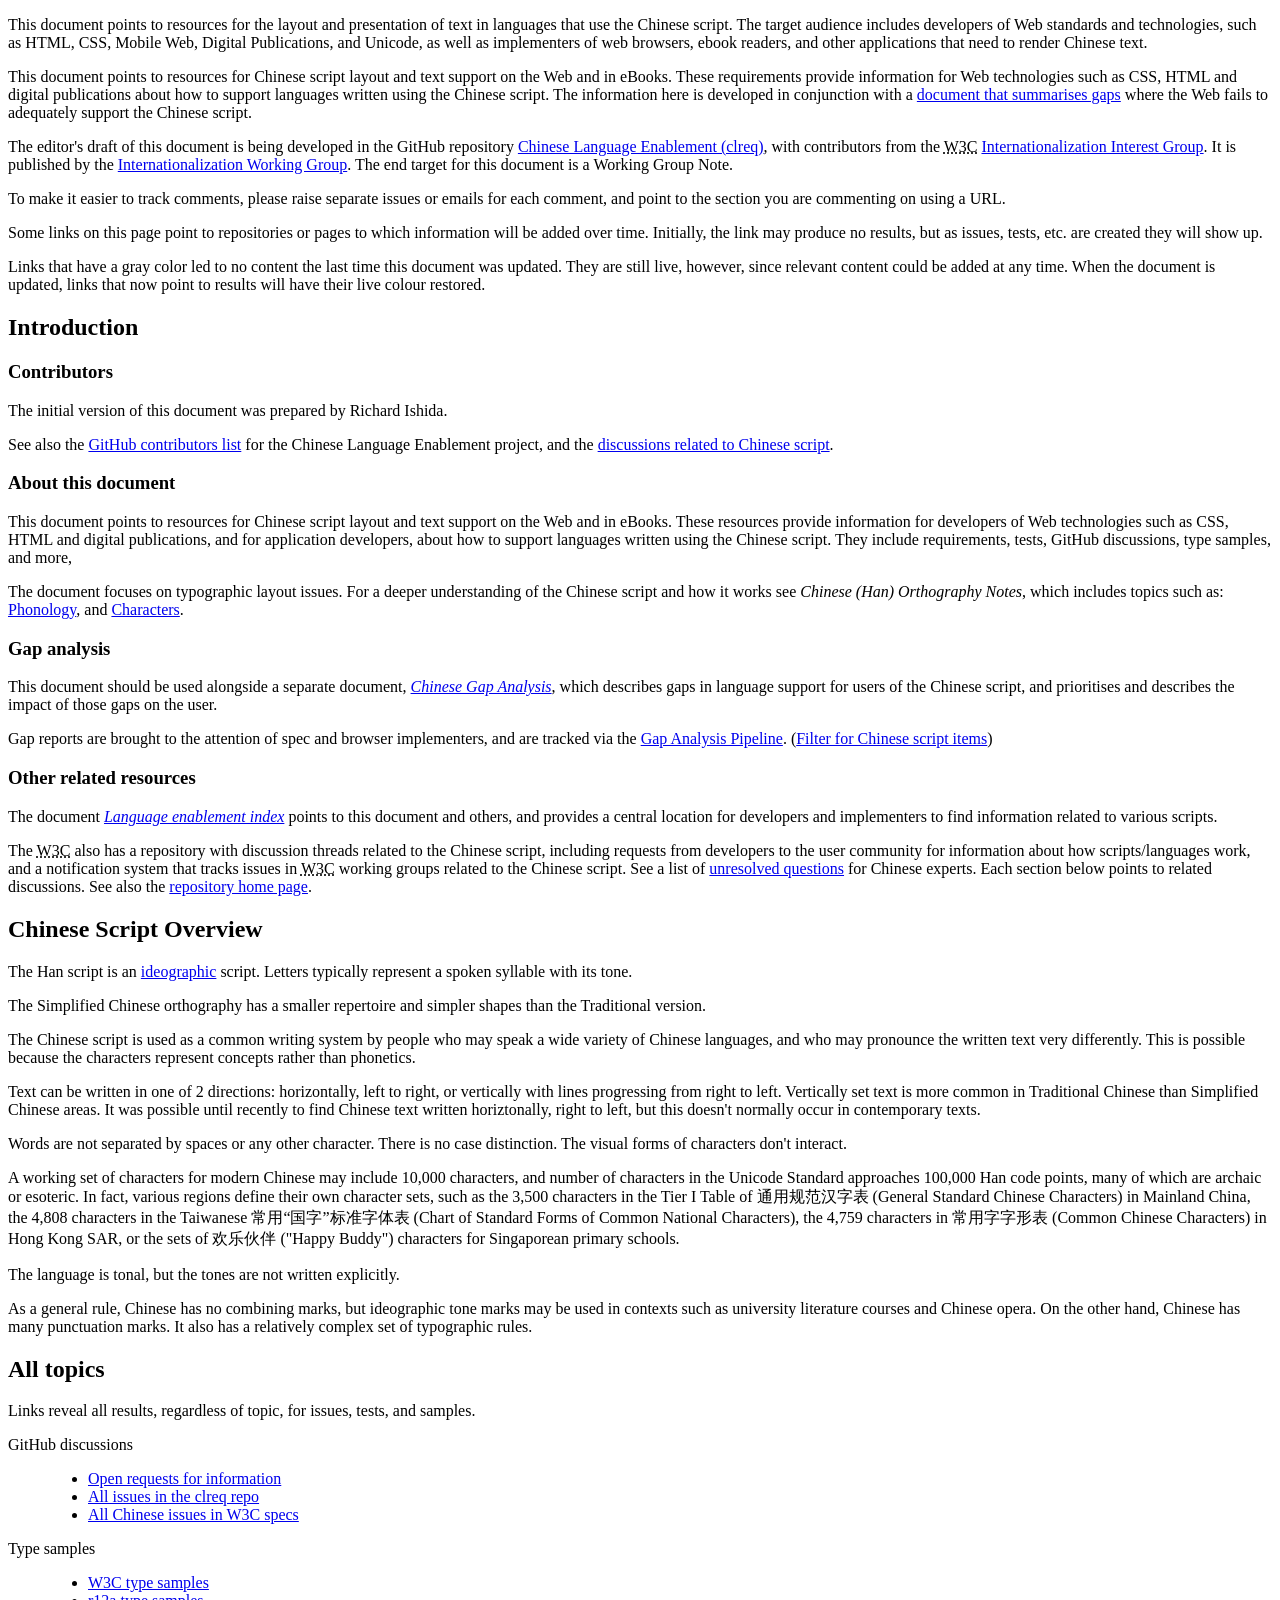
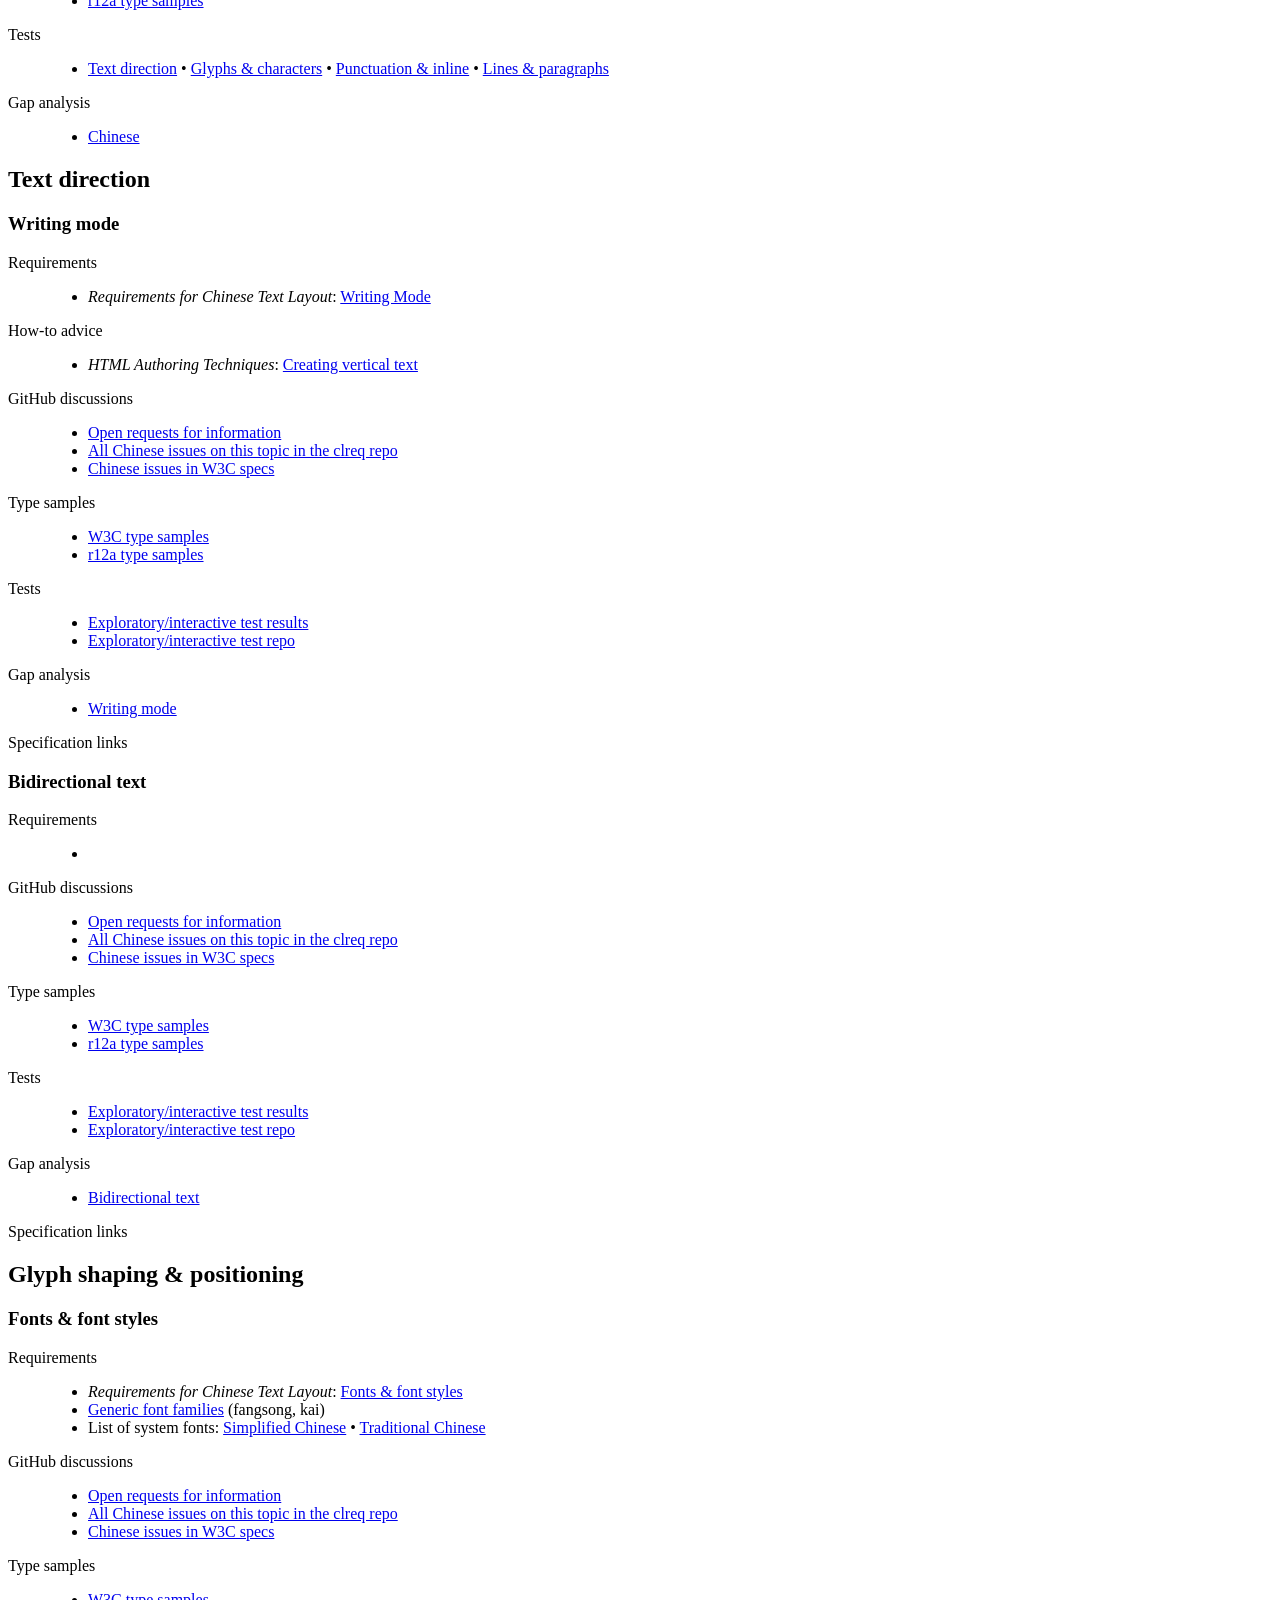
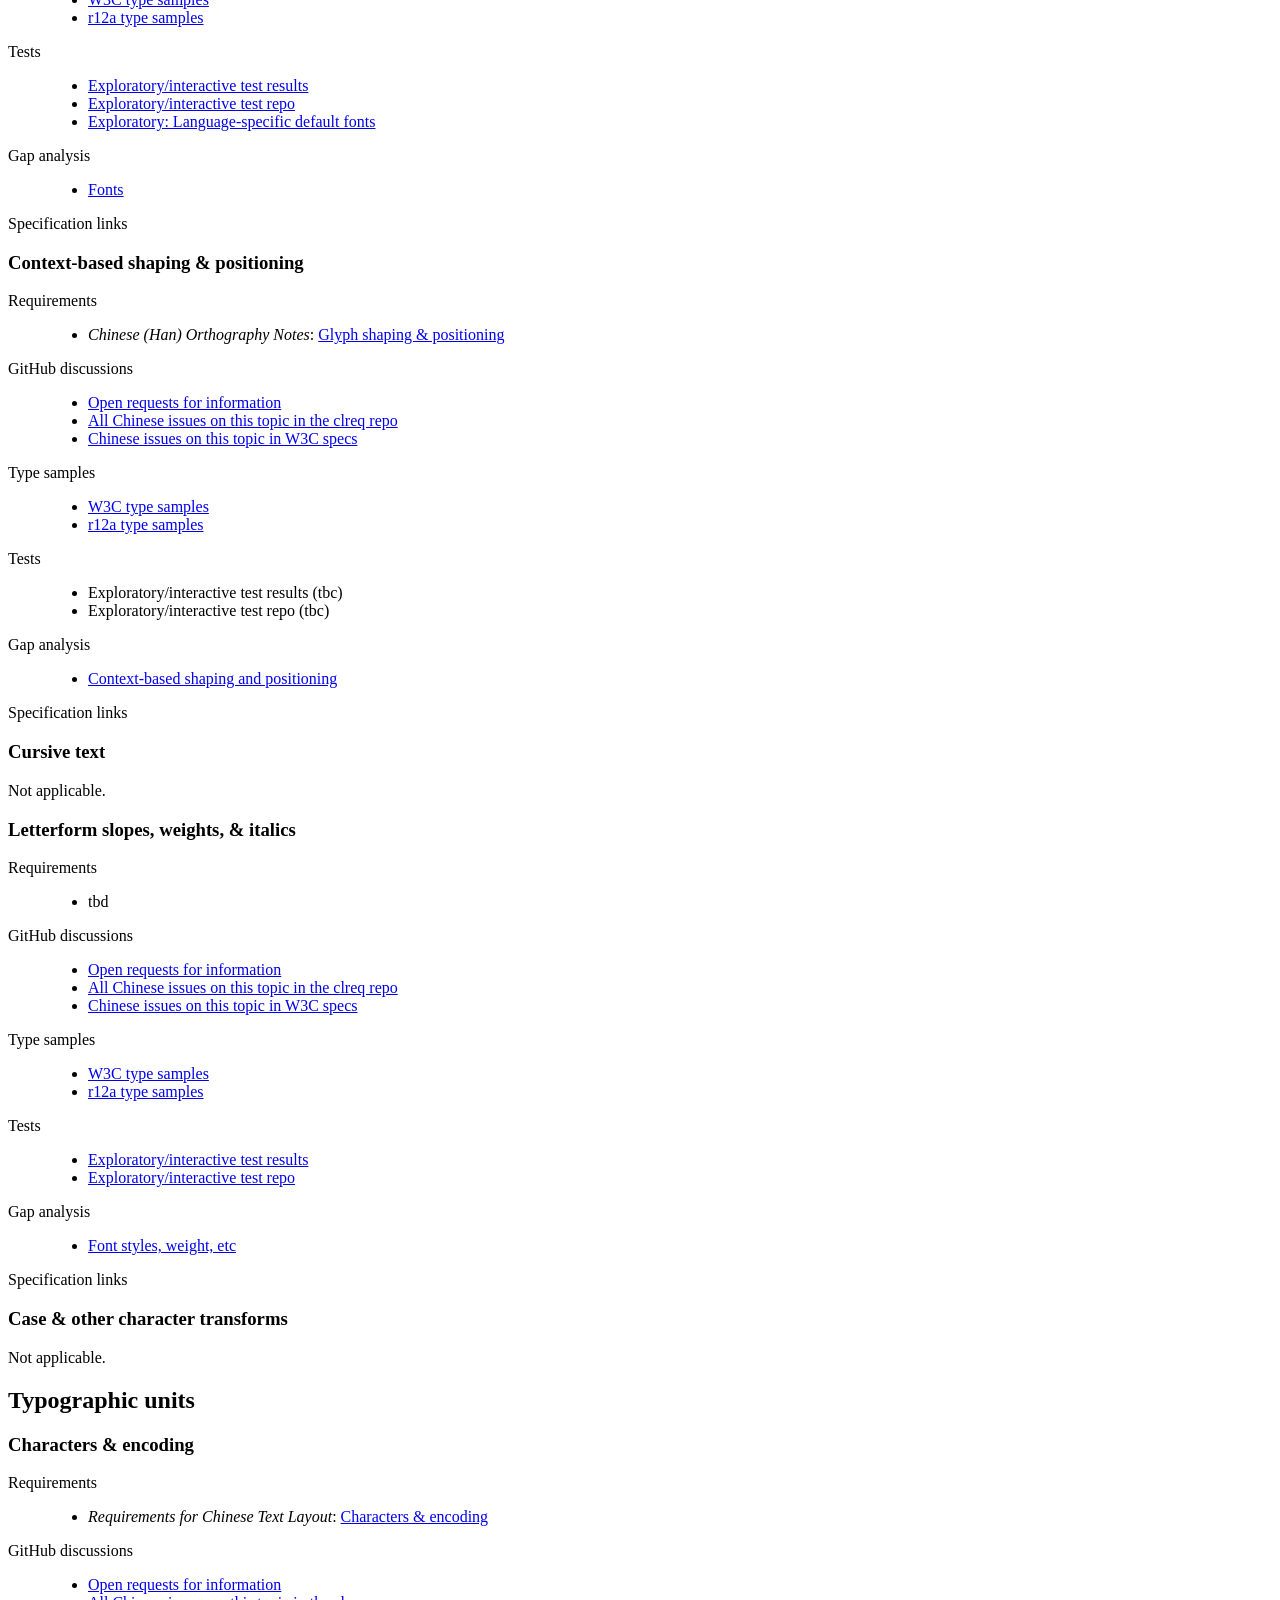
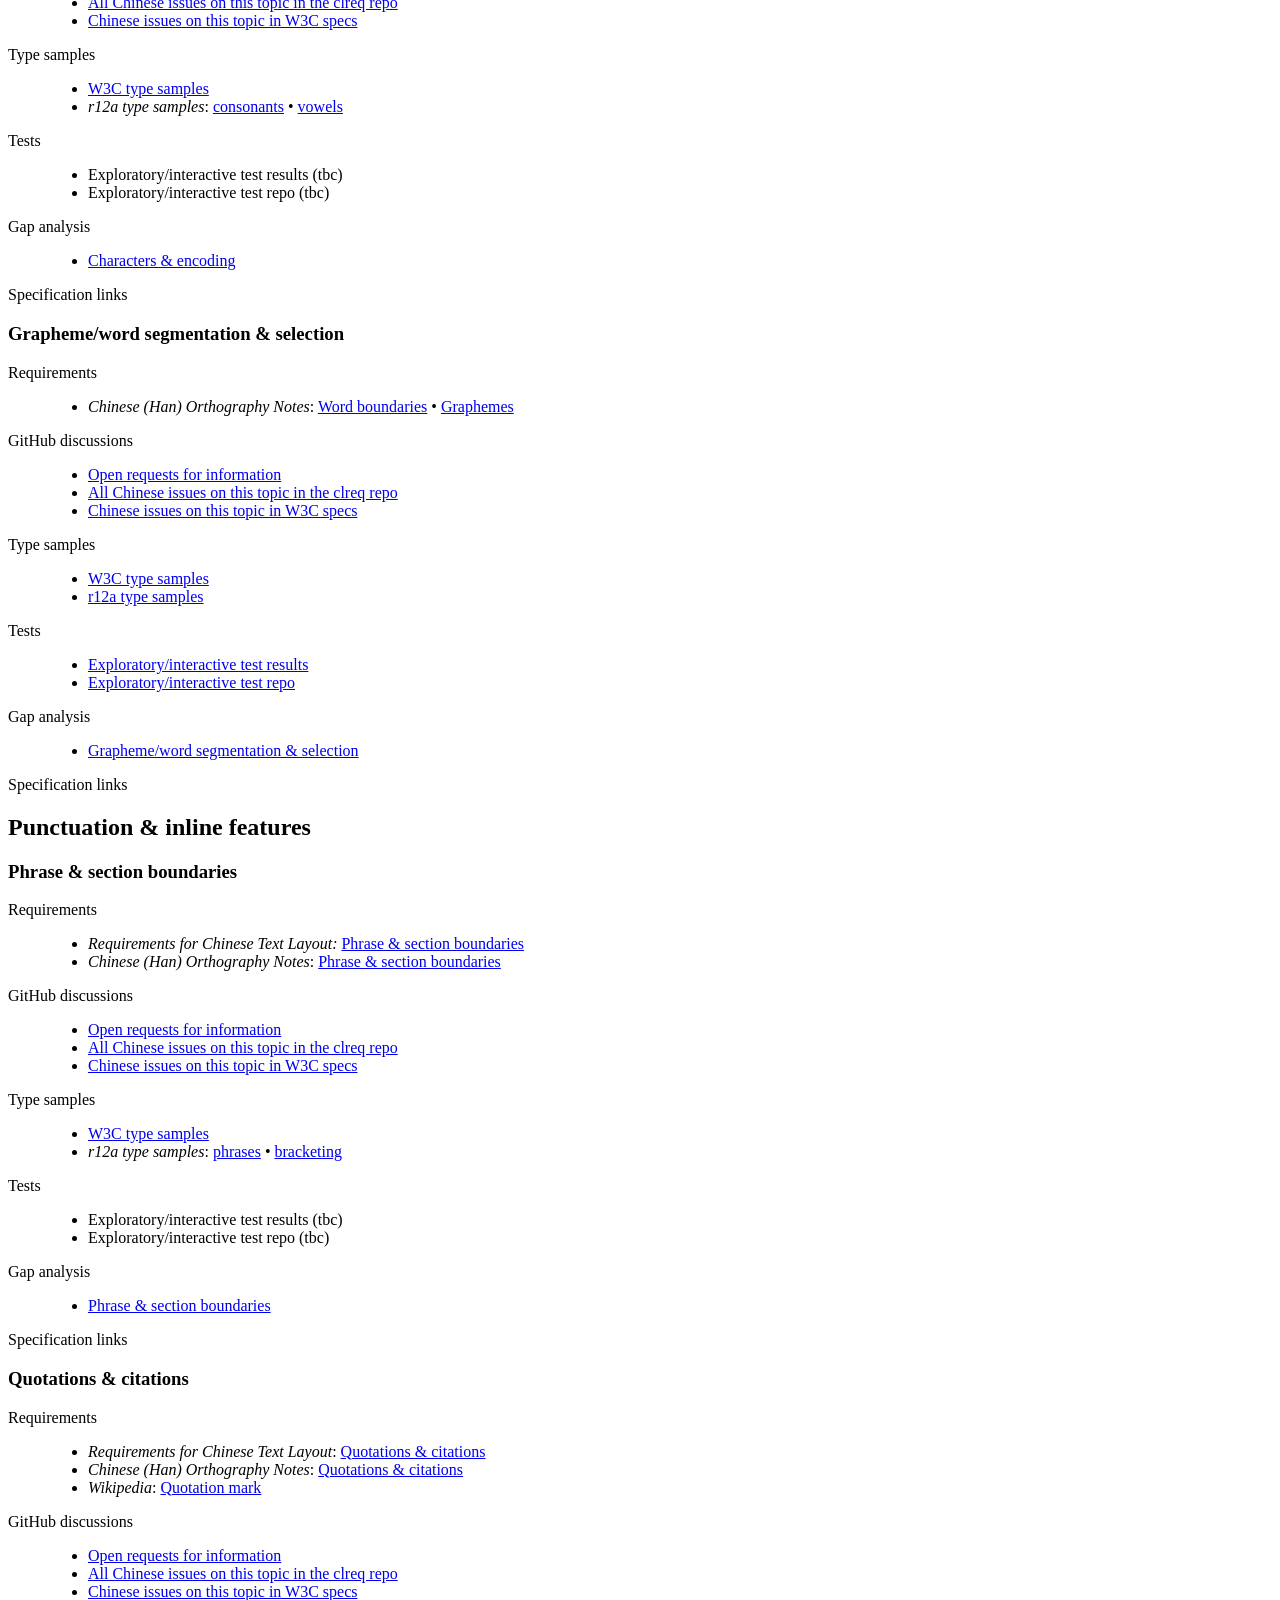
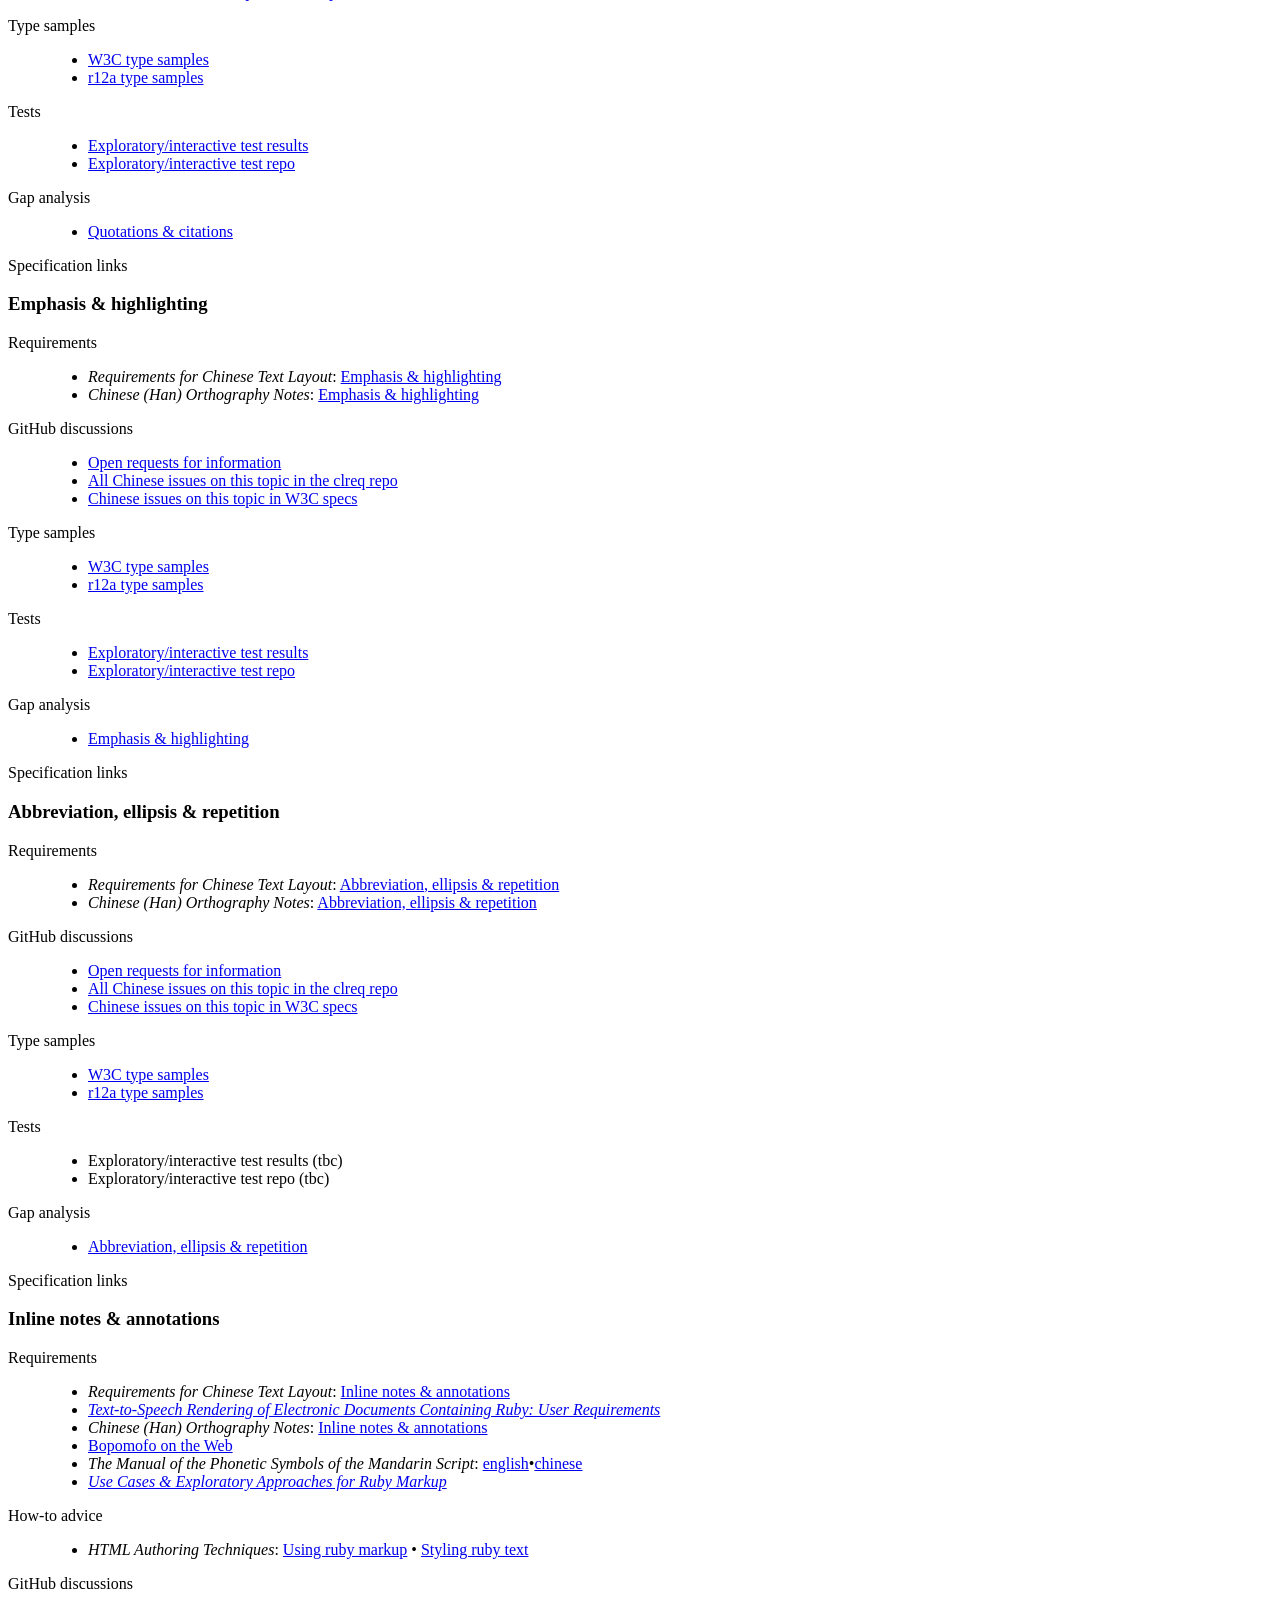
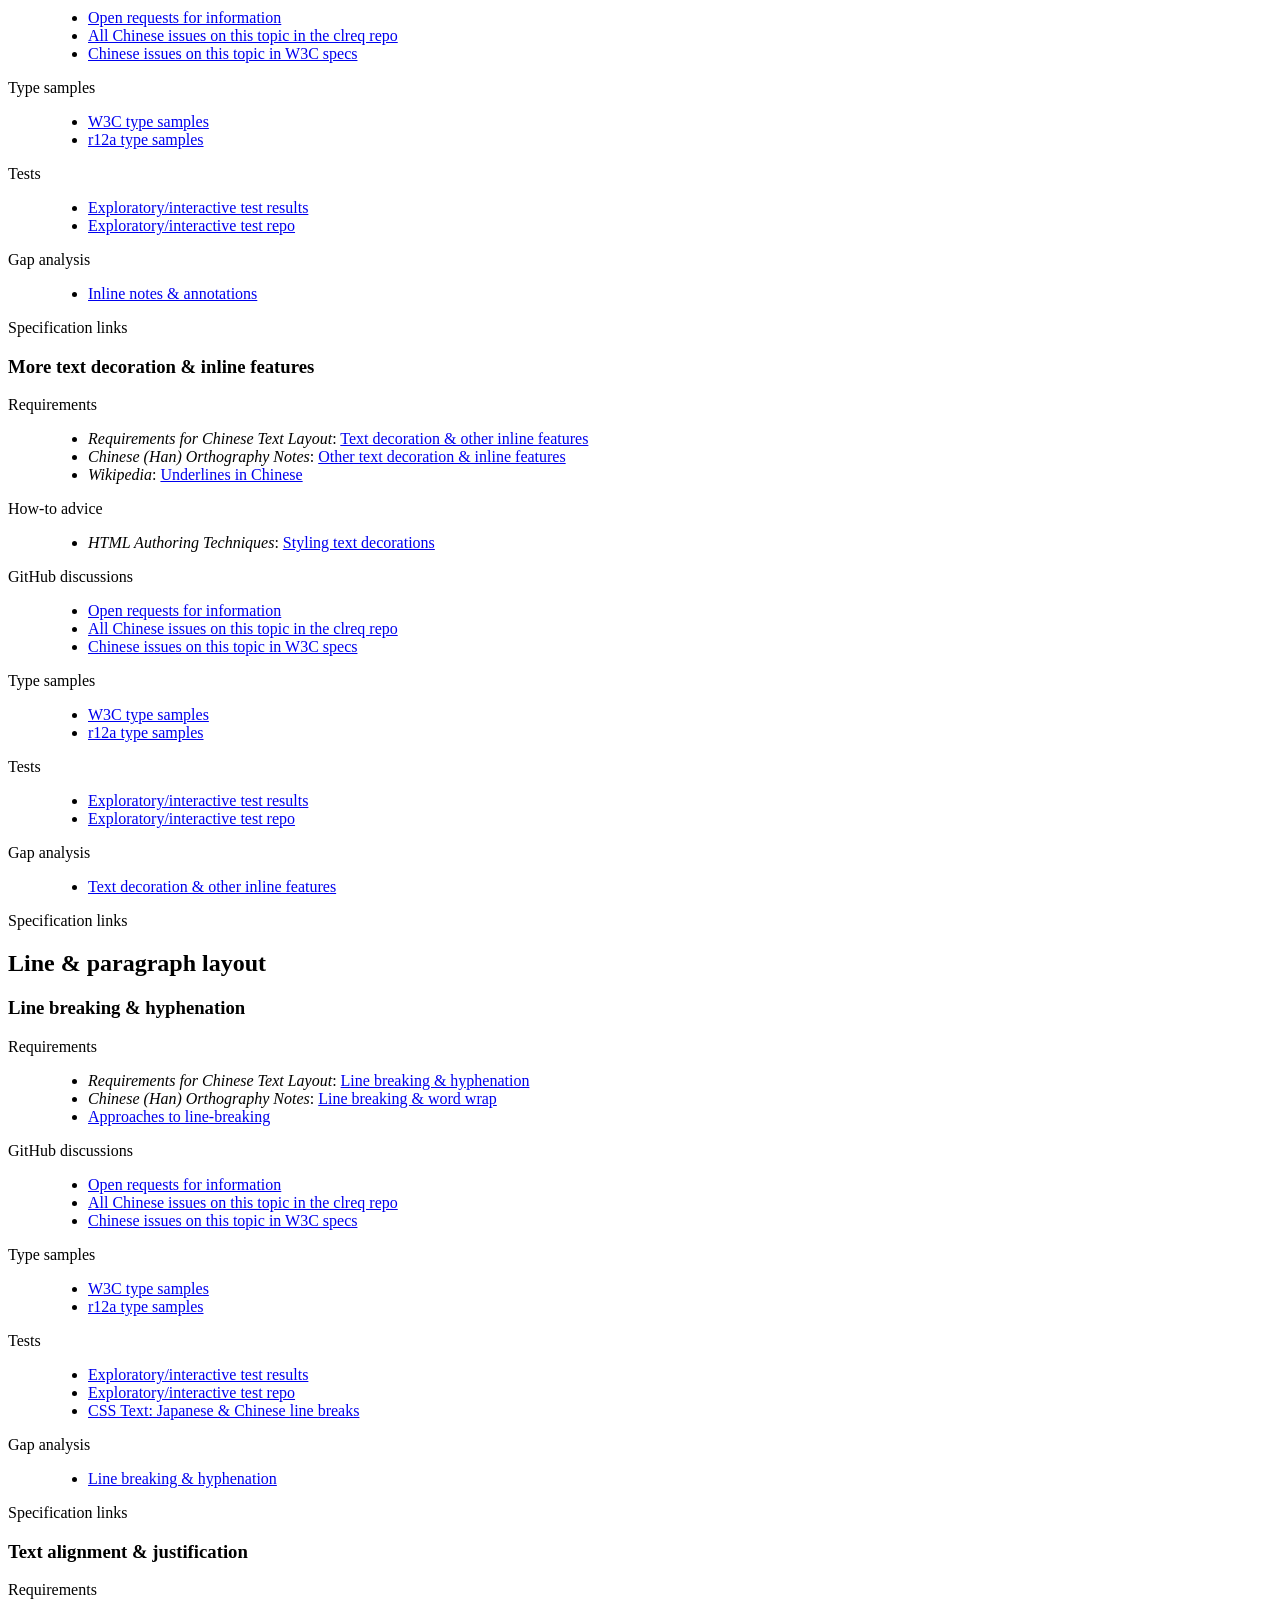
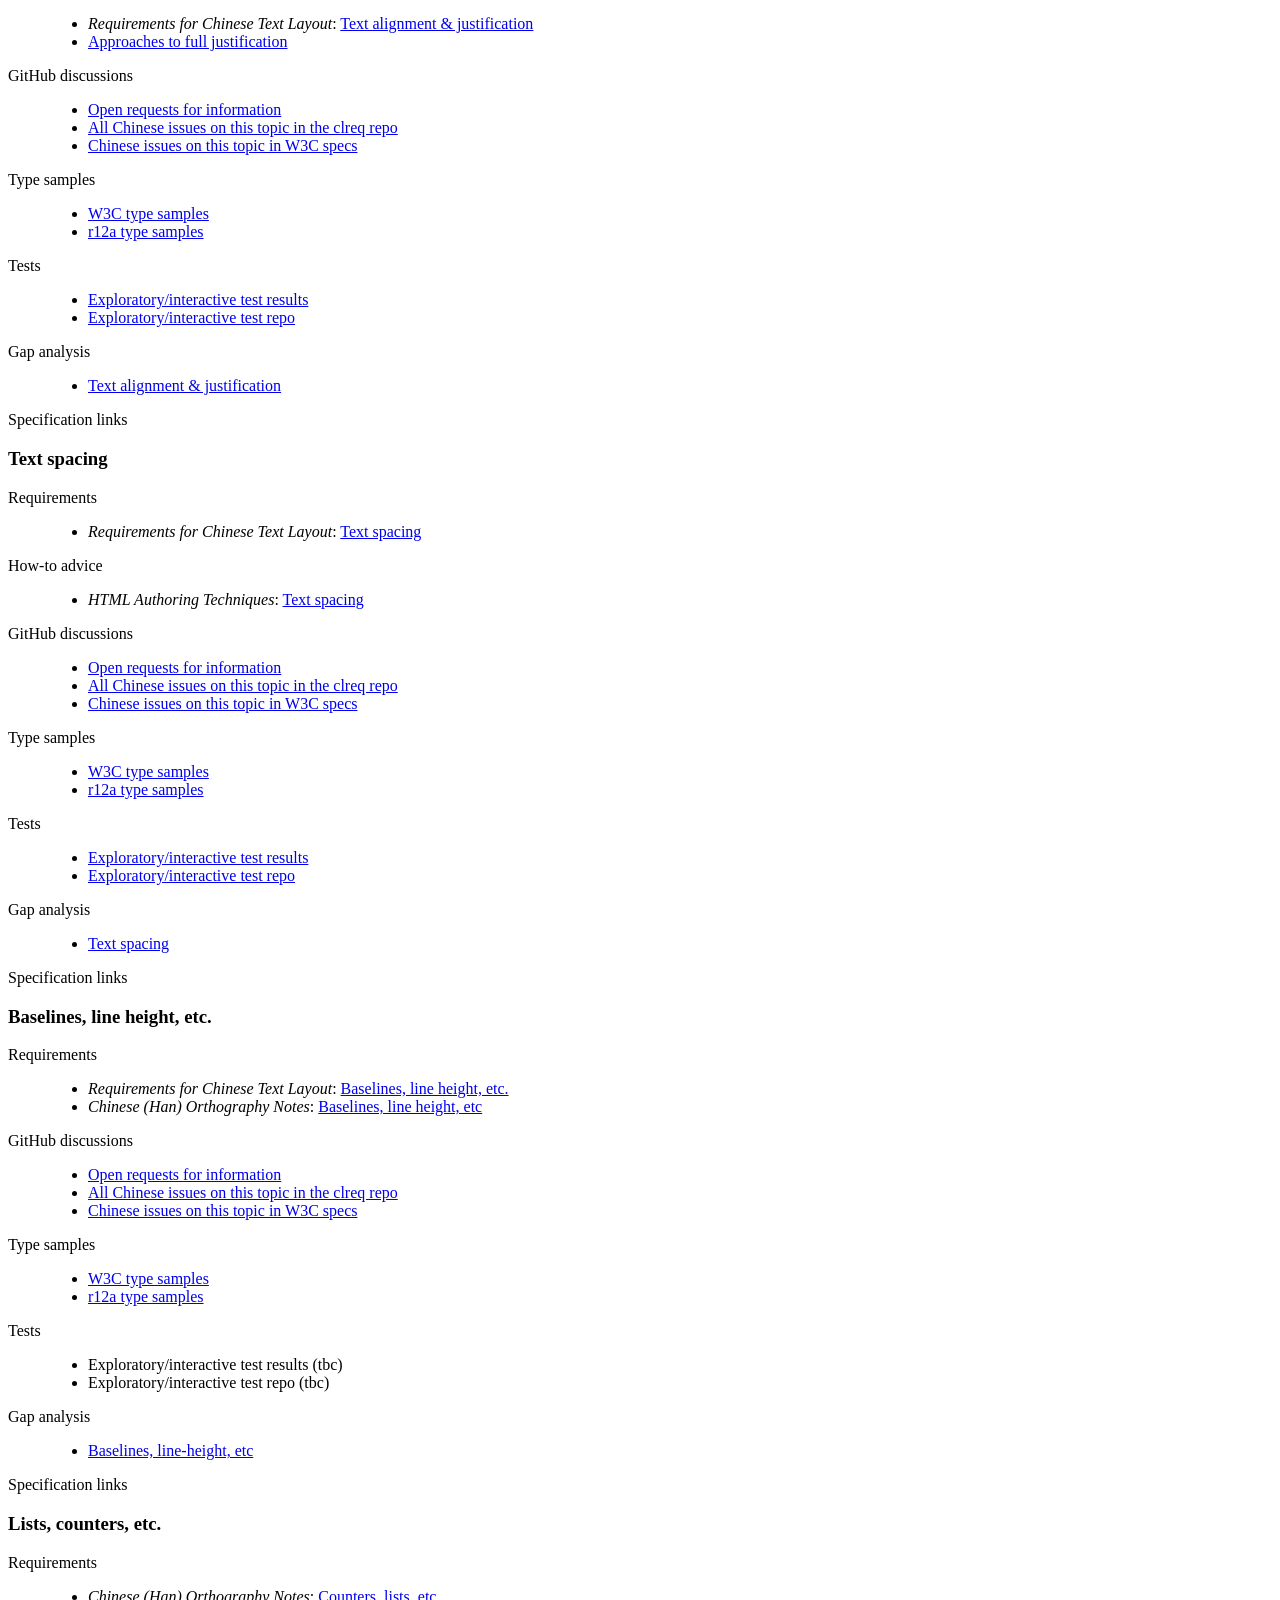
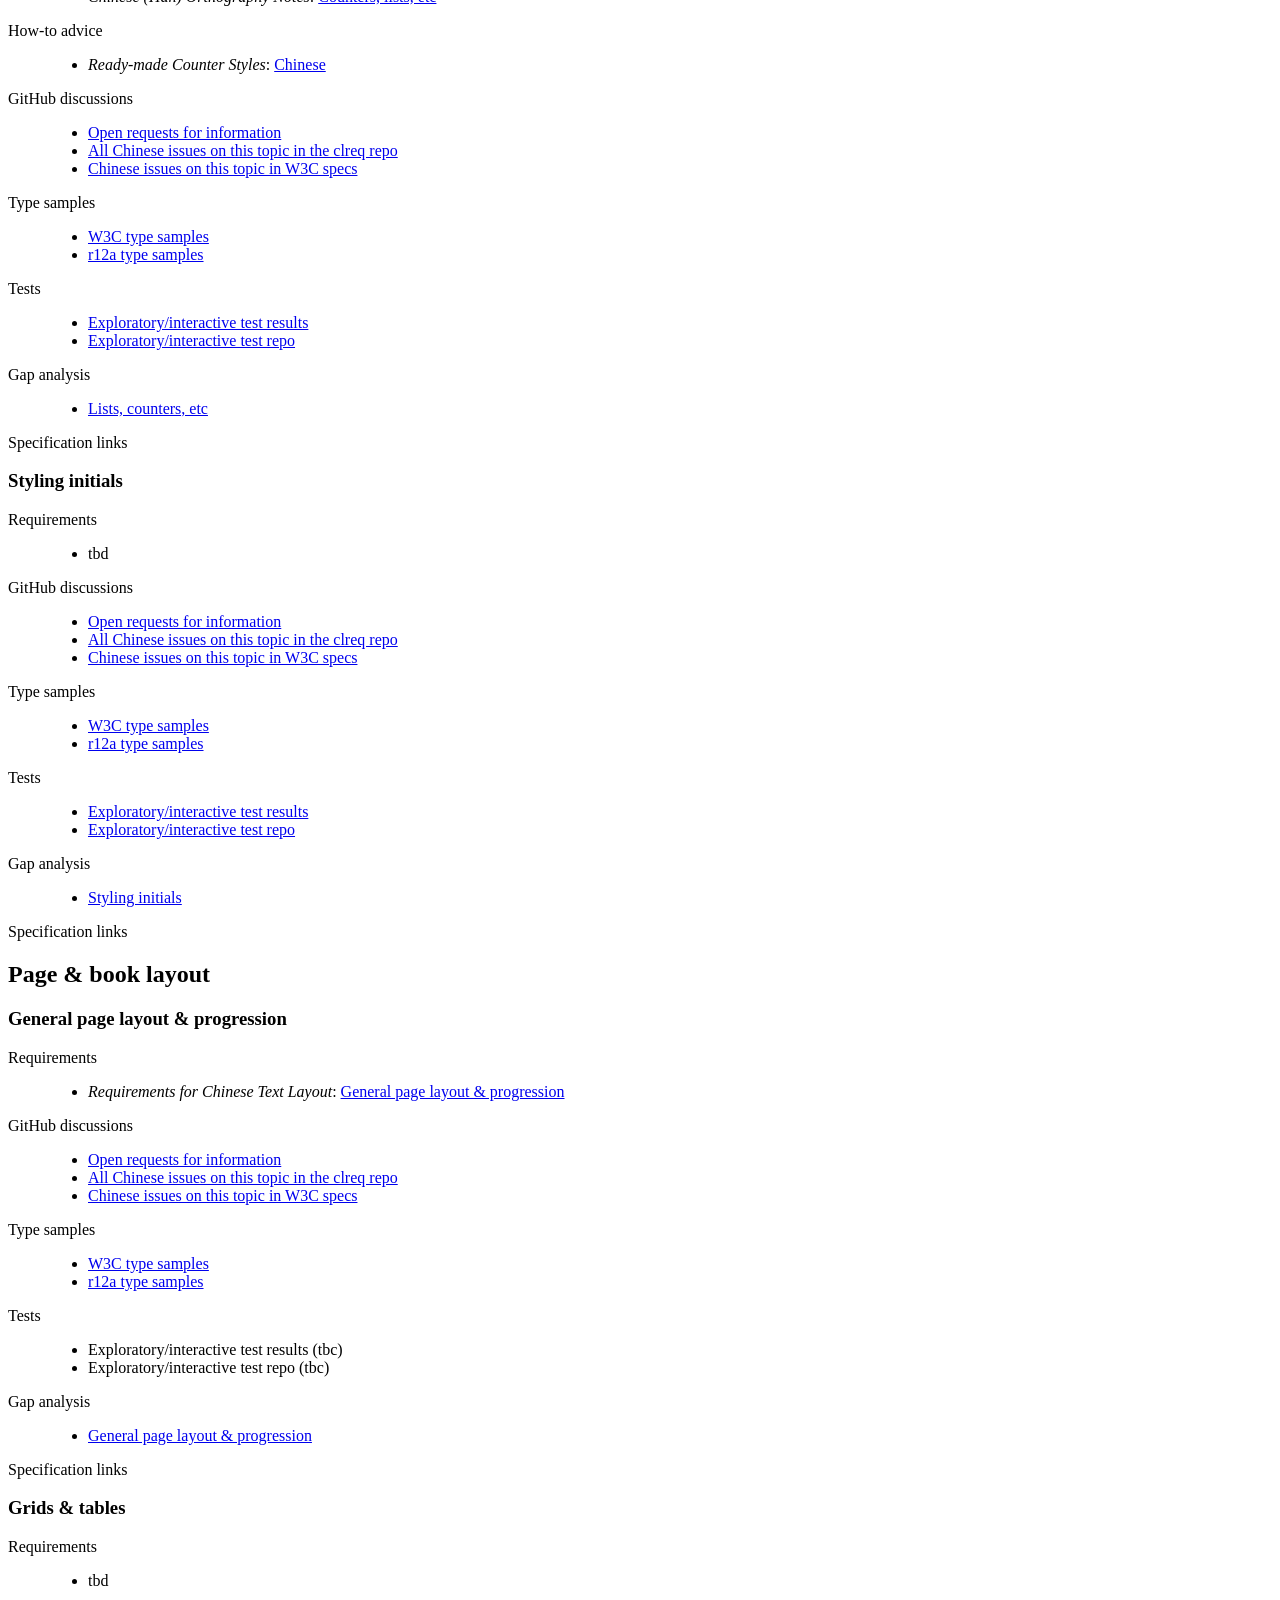
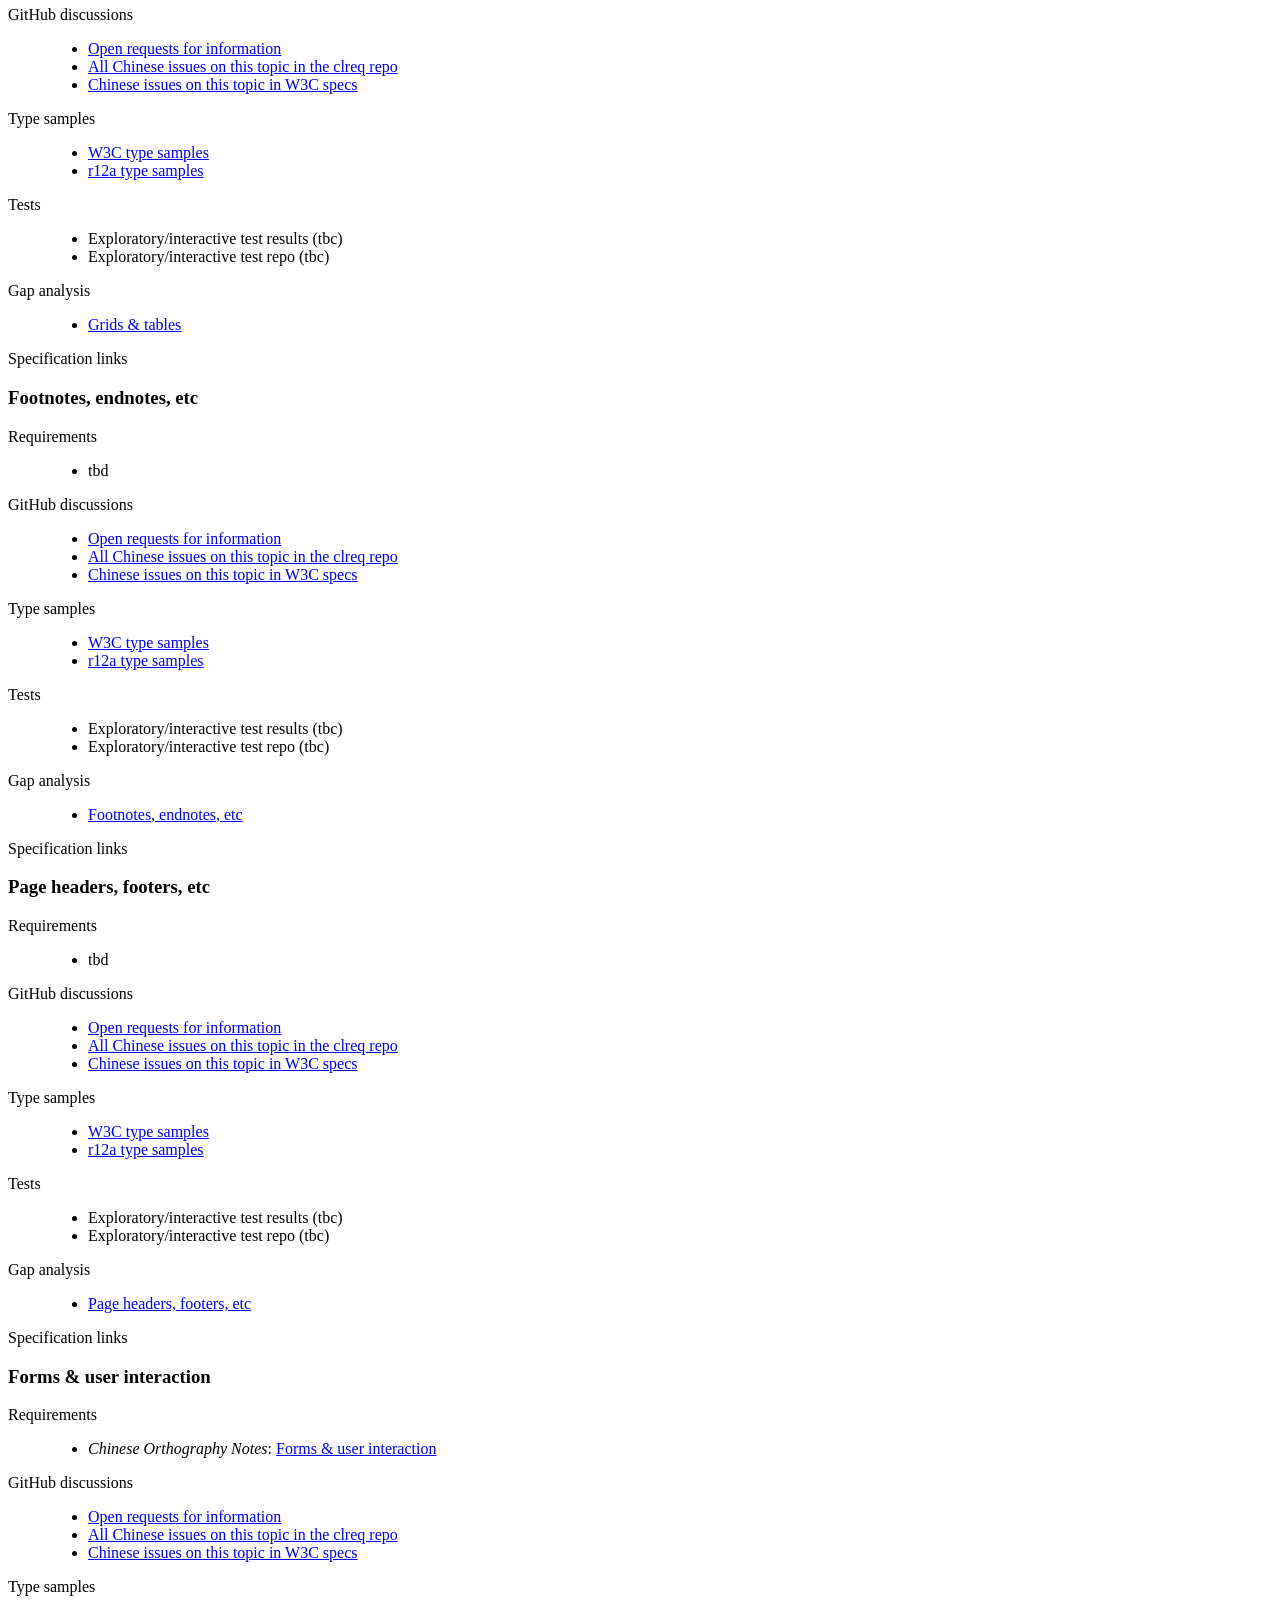
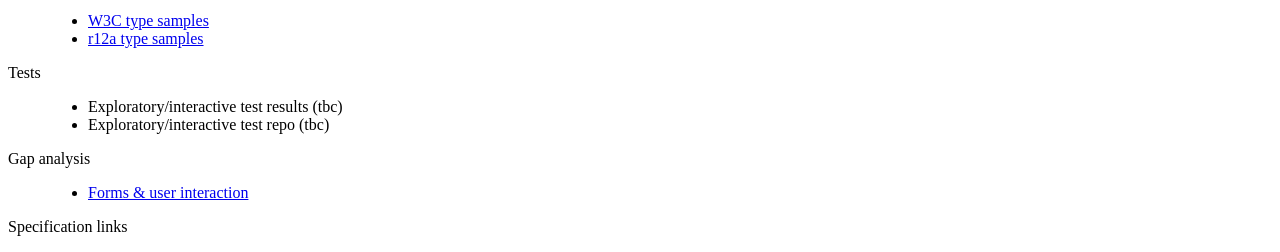
==== resources/index.html @ 0d043f2d "Add link to ruby-tts-req (#775)" ====
<!DOCTYPE html>

<html lang="en">
<head>
  <meta charset="utf-8">

  <title>Chinese Script Resources</title>

  <script class="remove" src="https://w3c.github.io/i18n-activity/templates/gap-analysis/prompts.js"></script>
  <script class="remove" src="https://w3c.github.io/typography/index-data/shared_data.js"></script>
  <script src="https://www.w3.org/Tools/respec/respec-w3c" class="remove" defer>
</script>
  <script class="remove">
  var respecConfig = {
      // specification status (e.g. WD, LCWD, WG-NOTE, etc.). If in doubt use ED.
      specStatus:           "ED",
      //publishDate:  		"2024-07-16",

      noRecTrack:           true,
      shortName:            "hani-lreq",
      copyrightStart:       "2024",
      edDraftURI:           "https://www.w3.org/International/clreq/resources/",

      editors:  [
        { name: "Richard Ishida", company: "W3C", w3cid: 3439 }
      ],

      group:    "i18n",
 	  github:	"w3c/clreq",


	preProcess: [
		() => { addPrompts() },
		() => { addSharedData() },
		],


    postProcess: [
            async function importStyleSheet() {
                const elems = document.querySelectorAll(`link[rel='stylesheet'][data-import]`)
                await Promise.all(
                    [...elems].map(async link => {
                        const text = await fetch(link.href).then(r => r.text())
                        const style = document.createElement("style")
                        style.textContent = text
                        link.replaceWith(style)
                        })
                    )
                }
            ],
        };
  </script>

<link rel="stylesheet" data-import href="https://w3c.github.io/i18n-drafts/style/respec_2022.css">
<!--<link rel="stylesheet" href="local.css">-->
</head>

<body>
<div id="abstract">
<p>This document  points to resources for the layout and presentation of text in languages that use the Chinese script. The target audience includes developers of Web standards and technologies, such as HTML, CSS, Mobile Web, Digital Publications, and Unicode, as well as implementers of web browsers, ebook readers, and other applications that need to render Chinese text.</p>
</div>

<div id="sotd">
<p>This document  points to resources for Chinese script layout and text support on the Web and in eBooks. These requirements provide information for Web technologies such as CSS, HTML and digital publications about how to support languages written using the Chinese script. The information here is developed in conjunction with a <a href="https://www.w3.org/TR/clreq-gap/">document that summarises gaps</a> where the Web fails to adequately support the Chinese script.</p>

<p>The editor's draft of this document is being developed in the GitHub repository <a href="https://w3c.github.io/clreq/">Chinese Language Enablement (clreq)</a>, with contributors from the <abbr title="World Wide Web Consortium">W3C</abbr> <a href="https://www.w3.org/International/i18n-activity/i18n-ig/">Internationalization Interest Group</a>. It is published by the <a href="https://www.w3.org/International/i18n-activity/i18n-wg/">Internationalization Working Group</a>. The end target for this document is a Working Group Note.</p>

<p>To make it easier to track comments, please raise separate issues or emails for each comment, and point to the section you are commenting on using a URL.</p>
</div>


<div id="linkWarning">
<p>Some links on this page point to repositories or pages to which information will be added over time. Initially, the link may produce no results, but as issues, tests, etc. are created they will show up.</p>

<p>Links that have a gray color led to no content the last time this document was updated.  They are still live, however, since relevant content could be added at any time. When the document is updated, links that now point to results will have their live colour restored.</p>
</div>











<section id="h_introduction">
<h2>Introduction</h2>



<section id="h_acknowledgements">
<h3>Contributors</h3>

<p>The initial version of this document was prepared by  Richard Ishida.</p>

<!--<p>Thanks to the following people who contributed information that is used in this document (contributors' names listed in in alphabetic order): XXXX.</p>
-->
<p data-lang="en">See also the <a href="https://github.com/w3c/clreq/graphs/contributors">GitHub contributors list</a> for the Chinese Language Enablement project, and the <a href="https://github.com/w3c/clreq/issues?q=is%3Aopen+is%3Aissue">discussions related to Chinese script</a>.</p>
</section>






<section id="h_about_this_document">
<h3>About this document</h3>

<p>This document points to resources for Chinese script layout and text support on the Web and in eBooks. These resources provide information for developers of Web technologies such as CSS, HTML and digital publications, and for application developers, about how to support languages written using the Chinese script. They include requirements, tests, GitHub discussions, type samples, and more,</p>

<p>The document focuses on typographic layout issues.  For a deeper understanding of the Chinese script and how it works see <cite>Chinese (Han) Orthography Notes</cite>, which includes topics such as:
<a href="https://r12a.github.io/scripts/hani/zh.html#phonology">Phonology</a>, and
<a href="https://r12a.github.io/scripts/hani/zh.html#characters">Characters</a>.
<!--<a href="https://r12a.github.io/scripts/hani/zh.html#consonants">Consonants</a>,
<a href="https://r12a.github.io/scripts/hani/zh.html#encoding">Encoding choices</a>,
and
<a href="https://r12a.github.io/scripts/hani/zh.html#numbers">Numbers</a>-->
</p>
</section>






<section id="h_gap_analysis">
<h3>Gap analysis</h3>

<p>This document should be used alongside a separate document, <a href="https://www.w3.org/TR/clreq-gap/"><cite>Chinese Gap Analysis</cite></a>, which describes gaps in language support for users of the Chinese script, and prioritises and describes the impact of those gaps on the user.</p>

<p>Gap reports are brought to the attention of spec and browser implementers, and are tracked via the <a href="https://github.com/orgs/w3c/projects/95" target="_blank">Gap Analysis Pipeline</a>. (<a href="https://github.com/orgs/w3c/projects/95/views/1?filterQuery=label%3A%22s%3Ahani%22" target="_blank">Filter for Chinese script items</a>)</p>
</section>







<section id="h_info_requests">
<h3>Other related resources</h3>

<p>The document <a href="https://www.w3.org/TR/typography/"><cite>Language enablement index</cite></a> points to this document and others, and provides a central location for developers and implementers to find information related to various scripts.</p>

<p>The <abbr title="World Wide Web Consortium">W3C</abbr> also has a repository with discussion threads related to the Chinese script, including requests from developers to the user community for information about how scripts/languages work, and a notification system that tracks issues in <abbr title="World Wide Web Consortium">W3C</abbr> working groups related to the Chinese script. See a list of <a target="_blank" href="https://github.com/w3c/clreq/issues?q=is%3Aissue+is%3Aopen+label%3A問題/question">unresolved questions</a> for Chinese experts. Each section below points to related discussions. See also the <a href="https://w3c.github.io/clreq/home">repository home page</a>.</p>
</section>
</section>




















<section id="h_script_overview">
<h2>Chinese Script Overview</h2>


<p>The Han script is an <a class="termref" href="https://r12a.github.io/scripts/glossary/index.html#ideograph">ideographic</a> script. Letters typically represent a spoken syllable with its tone.</p>

<p>The Simplified Chinese orthography  has a smaller repertoire and simpler shapes than the Traditional version. </p>

<p>The Chinese script is used as a common writing system by people who may speak a wide variety of Chinese languages, and who may pronounce the written text very differently. This is possible because the characters represent concepts rather than phonetics.</p>

<p>Text can be written in one of 2 directions: horizontally, left to right, or vertically with lines progressing from right to left. Vertically set text is more common in Traditional Chinese than Simplified Chinese areas. It was possible until recently to find Chinese text written horiztonally, right to left, but this doesn't normally occur in contemporary texts.</p>

<p>Words are not separated by spaces or any other character. There is no case distinction. The visual forms of characters don't interact.</p>

<p><!--In its 'main' category, CLDR lists 2,210 characters for the Simplified Chinese orthography, and 2,180 for Traditional Chinese. Combined, this includes 3,026 unique characters, and an overlap of 1,064 characters.--> A working set of characters for modern Chinese may include 10,000 characters, and number of characters in the Unicode Standard approaches 100,000 Han code points, many of which are archaic or esoteric. In fact, various regions define their own character sets, such as the 3,500 characters in the Tier I Table of <span lang="zh">通用规范汉字表</span> (General Standard Chinese Characters) in Mainland China, the 4,808 characters in the Taiwanese <span lang="zh">常用“国字”标准字体表</span> (Chart of Standard Forms of Common National Characters), the 4,759 characters in <span lang="zh">常用字字形表</span> (Common Chinese Characters) in Hong Kong SAR, or the sets of <span lang="zh">欢乐伙伴</span> (&quot;Happy Buddy&quot;) characters for Singaporean primary schools.</p>

<p>The language is tonal, but the tones are not written explicitly.</p>

<p>As a general rule, Chinese has no combining marks, but ideographic tone marks may be used in contexts such as university literature courses and Chinese opera. On the other hand, Chinese has many punctuation marks. It also has a relatively complex set of typographic rules.</p>
</section>












<section>
<h2 id="h_all_topics">All topics</h2>


<aside class="status_prompt">Links reveal all results, regardless of topic, for issues, tests, and samples. </aside>




<dl class="reslinks">
<dt>GitHub discussions</dt>
<dd>
<ul>
<li><a target="_blank" href="https://github.com/w3c/clreq/issues?q=is%3Aissue+label%3A問題/question+is%3Aopen">Open requests for information</a></li>

<li><a target="_blank" href="https://github.com/w3c/clreq/issues?q=is%3Aissue">All issues in the clreq repo</a></li>

<li><a target="_blank" href="https://github.com/w3c/i18n-activity/issues?q=is%3Aissue+label%3Aclreq">All Chinese issues in W3C specs</a></li>
</ul>
</dd>


<dt>Type samples</dt>
<dd>
<ul>
<li><a target="_blank" href="https://github.com/w3c/type-samples/issues?q=is%3Aissue+is%3Aopen+label%3As%3Ahani">W3C type samples</a></li>

<li><a target="_blank" href="https://github.com/r12a/typesamples/issues?q=is%3Aopen+label%3As.hani">r12a type samples</a></li>
</ul>
</dd>


<dt>Tests</dt>
<dd>
<ul>
<li><a target="_blank" href="https://github.com/w3c/text_direction_tests/issues?q=is%3Aissue+label%3As%3Ahani">Text direction</a> • <a target="_blank" href="https://github.com/w3c/glyph_character_tests/issues?q=is%3Aissue+label%3As%3Ahani">Glyphs &amp; characters</a> • <a target="_blank" href="https://github.com/w3c/character_phrase_tests/issues?q=is%3Aissue+label%3As%3Ahani">Punctuation &amp; inline</a> • <a target="_blank" href="https://github.com/w3c/line_paragraph_tests/issues?q=is%3Aissue+label%3As%3Ahani">Lines &amp; paragraphs</a></li>
</ul>

</dd><dt>Gap analysis</dt>
<dd>
<ul class="linkList">
<li><a target="_blank" href="https://www.w3.org/TR/clreq-gap/">Chinese</a></li>
</ul>
</dd>
</dl>
</section>













<section id="h_direction">
<h2>Text direction</h2>


<section id="writing_mode">
<h3>Writing mode</h3>

<p id="prompt-writing_mode" class="status_prompt promptStub"></p>


<dl class="reslinks">
<dt>Requirements</dt>
<dd>
<ul>
<li><cite>Requirements for Chinese Text Layout</cite>: <a target="_blank" href="https://www.w3.org/TR/clreq/#h_writing_mode">Writing Mode</a></li>
</ul>
</dd>

<dt>How-to advice</dt>
<dd>
<ul>
<li><cite>HTML Authoring Techniques</cite>: <a target="_blank" href="https://www.w3.org/International/i18n-drafts/techniques/authoring-html.en#verticaltext">Creating vertical text</a></li>
</ul>
</dd>

<dt>GitHub discussions</dt>
<dd>
<ul>
<li><a class="variable" target="_blank" href="https://github.com/w3c/clreq/issues?q=is%3Aopen+is%3Aissue+label%3A問題/question+label%3Ai%3Awriting_mode">Open requests for information</a></li>

<li><a class="variable" target="_blank" href="https://github.com/w3c/clreq/issues?q=is%3Aissue+label%3Ai%3Awriting_mode">All Chinese issues on this topic in the clreq repo</a></li>

<li><a class="variable" target="_blank" href="https://github.com/w3c/i18n-activity/issues?q=+is%3Aissue+label%3Aclreq+label%3Ai%3Awriting_mode">Chinese issues in W3C specs</a></li>
</ul>
</dd>


<dt>Type samples</dt>
<dd>
<ul>
<li><a class="variable" target="_blank" href="https://github.com/w3c/type-samples/issues?q=is%3Aissue+is%3Aopen+label%3As%3Ahani+label%3Ai%3Awriting_mode">W3C type samples</a></li>

<li><a class="variable" target="_blank" href="https://github.com/r12a/typesamples/issues?q=is%3Aopen+label%3As.hani+label%3Ah.direction">r12a type samples</a></li>
</ul>
</dd>


<dt>Tests</dt>
<dd>
<ul id="tests-writing_mode">
<li><a class="variable" target="_blank" href="https://www.w3.org/International/i18n-tests/results/int-vertical-text.html#chinese">Exploratory/interactive test results</a></li>

<li><a class="variable" target="_blank" href="https://github.com/w3c/text_direction_tests/issues?q=is%3Aissue++label%3As%3Ahani+label%3Ai%3Awriting_mode">Exploratory/interactive test repo</a></li>
</ul>
</dd>


<dt>Gap analysis</dt>
<dd>
<ul class="linkList">
<li><a target="_blank" href="https://www.w3.org/TR/clreq-gap/#writing_mode">Writing mode</a></li>
</ul>
</dd>


<dt>Specification links</dt>
<dd class="le_index">
<ul class="linkList" id="specs-writing_mode">
</ul>
</dd>
</dl>
</section>






<section id="bidi_text">
<h3>Bidirectional text</h3>

<p id="prompt-bidi_text" class="status_prompt promptStub"></p>


<dl class="reslinks">
<dt>Requirements</dt>
<dd>
<ul>
<li><!--<cite>Orthography Notes</cite>: <a target="_blank" href="https://r12a.github.io/scripts/XX_ORTH_DIR/PATH#direction">XX_ORTHLANG</a>--></li>
</ul>
</dd>

<dt>GitHub discussions</dt>
<dd>
<ul>
<li><a class="variable empty" target="_blank" href="https://github.com/w3c/clreq/issues?q=is%3Aopen+is%3Aissue+label%3A問題/question+label%3Ai%3Abidi_text">Open requests for information</a></li>

<li><a class="variable empty" target="_blank" href="https://github.com/w3c/clreq/issues?q=is%3Aissue+label%3Ai%3Abidi_text">All Chinese issues on this topic in the clreq repo</a></li>

<li><a class="variable" target="_blank" href="https://github.com/w3c/i18n-activity/issues?q=+is%3Aissue+label%3Aclreq+label%3Ai%3Abidi_text">Chinese issues in W3C specs</a></li>
</ul>
</dd>


<dt>Type samples</dt>
<dd>
<ul>
<li><a class="variable empty" target="_blank" href="https://github.com/w3c/type-samples/issues?q=is%3Aissue+is%3Aopen+label%3As%3Ahani+label%3Ai%3Abidi_text">W3C type samples</a></li>

<li><a class="variable empty" target="_blank" href="https://github.com/r12a/typesamples/issues?q=is%3Aopen+label%3As.hani+label%3Ah.direction">r12a type samples</a></li>
</ul>
</dd>


<dt>Tests</dt>
<dd>
<ul id="tests-bidi_text">
<li><a class="variable empty" target="_blank" href="https://www.w3.org/International/i18n-tests/results/int-bidi-text.html#XX_TESTFRAGNAME">Exploratory/interactive test results</a></li>

<li><a class="variable empty" target="_blank" href="https://github.com/w3c/text_direction_tests/issues?q=is%3Aissue++label%3As%3Ahani+label%3Ai%3Abidirectional_text">Exploratory/interactive test repo</a></li>
</ul>
</dd>


<dt>Gap analysis</dt>
<dd>
<ul class="linkList">
<li><a target="_blank" href="https://www.w3.org/TR/clreq-gap/#bidi_text">Bidirectional text</a></li>
</ul>
</dd>


<dt>Specification links</dt>
<dd class="le_index">
<ul class="linkList" id="specs-bidi_text">
</ul>
</dd>
</dl>
</section>
</section>









<section id="h_shaping">
<h2>Glyph shaping &amp; positioning</h2>


<section id="fonts">
<h3>Fonts &amp; font styles</h3>

<p id="prompt-fonts" class="status_prompt promptStub"></p>


<dl class="reslinks">
<dt>Requirements</dt>
<dd>
<ul>
<li><cite>Requirements for Chinese Text Layout</cite>: <a target="_blank" href="https://www.w3.org/TR/clreq/#h_fonts">Fonts &amp; font styles</a></li>

<li><a target="_blank" href="https://github.com/w3c/i18n-discuss/wiki/Generic-font-families">Generic font families</a> (fangsong, kai)</li>

<li>List of system fonts: <a target="_blank" href="https://r12a.github.io/scripts/fontlist/index.html?script=hans">Simplified Chinese</a> • <a target="_blank" href="https://r12a.github.io/scripts/fontlist/index.html?script=hant">Traditional Chinese</a></li>
</ul>
</dd>

<dt>GitHub discussions</dt>
<dd>
<ul>
<li><a class="variable" target="_blank" href="https://github.com/w3c/clreq/issues?q=is%3Aissue+is%3Aopen+label%3Ai%3Afonts+label%3A問題/question+">Open requests for information</a></li>

<li><a class="variable" target="_blank" href="https://github.com/w3c/clreq/issues?q=is%3Aissue+label%3Ai%3Afonts">All Chinese issues on this topic in the clreq repo</a></li>

<li><a class="variable" target="_blank" href="https://github.com/w3c/i18n-activity/issues?q=+label%3Aclreq+label%3Ai%3Afonts">Chinese issues in W3C specs</a></li>
</ul>
</dd>

<dt>Type samples</dt>
<dd>
<ul>
<li><a class="variable empty" target="_blank" href="https://github.com/w3c/type-samples/issues?q=is%3Aissue+is%3Aopen+label%3As%3Ahani+label%3Ai%3Afonts">W3C type samples</a></li>

<li><a class="variable empty" target="_blank" href="https://github.com/r12a/typesamples/issues?q=is%3Aopen+label%3As.hani+label%3Ah.writingstyles">r12a type samples</a></li>
</ul>
</dd>

<dt>Tests</dt>
<dd>
<ul id="tests-fonts">
<li><a class="variable" target="_blank" href="https://www.w3.org/International/i18n-tests/results/int-fonts.html#chinese">Exploratory/interactive test results</a></li>

<li><a class="variable" target="_blank" href="https://github.com/w3c/glyph_character_tests/issues?q=is%3Aissue+label%3As%3Ahani+label%3Ai%3AFonts">Exploratory/interactive test repo</a></li>

<li><a class="variable" target="_blank" href="https://w3c.github.io/i18n-tests/results/default-font">Exploratory: Language-specific default fonts</a></li>
</ul>

</dd><dt>Gap analysis</dt>
<dd>
<ul class="linkList">
<li><a target="_blank" href="https://www.w3.org/TR/clreq-gap/#fonts">Fonts</a></li>
</ul>
</dd>

<dt>Specification links</dt>
<dd class="le_index">
<ul class="linkList" id="specs-fonts">
</ul>
</dd>
</dl>
</section>








<section id="glyphs">
<h3>Context-based shaping &amp; positioning</h3>

<p id="prompt-glyphs" class="status_prompt promptStub"></p>



<dl class="reslinks">
<dt>Requirements</dt>
<dd>
<ul>
<li><cite>Chinese (Han) Orthography Notes</cite>: <a target="_blank" href="https://r12a.github.io/scripts/hani/zh.html#shaping">Glyph shaping &amp; positioning</a></li>
</ul>
</dd>

<dt>GitHub discussions</dt>
<dd>
<ul>
<li><a class="variable empty" target="_blank" href="https://github.com/w3c/clreq/issues?q=is%3Aissue+is%3Aopen+label%3Ai%3Aglyphs+label%3A問題/question+">Open requests for information</a></li>

<li><a class="variable empty" target="_blank" href="https://github.com/w3c/clreq/issues?q=is%3Aissue+label%3Ai%3Aglyphs">All Chinese issues on this topic in the clreq repo</a></li>

<li><a class="variable empty" target="_blank" href="https://github.com/w3c/i18n-activity/issues?q=+label%3Aclreq+label%3Ai%3Aglyphs">Chinese issues on this topic in W3C specs</a></li>
</ul>
</dd>

<dt>Type samples</dt>
<dd>
<ul>
<li><a class="variable empty" target="_blank" href="https://github.com/w3c/type-samples/issues?q=is%3Aissue+is%3Aopen+label%3As%3Ahani+label%3Ai%3Aglyphs">W3C type samples</a></li>

<li><a class="variable empty" target="_blank" href="https://github.com/r12a/typesamples/issues?q=is%3Aopen+label%3As.hani+label%3Ah.context">r12a type samples</a></li>
</ul>
</dd>

<dt>Tests</dt>
<dd>
<ul id="tests-glyphs">
<li>Exploratory/interactive test results (tbc)</li>

<li>Exploratory/interactive test repo (tbc)</li>
</ul>
</dd>


<dt>Gap analysis</dt>
<dd>
<ul class="linkList">
<li><a target="_blank" href="https://www.w3.org/TR/clreq-gap/#glyphs">Context-based shaping and positioning</a></li>
</ul>
</dd>

<dt>Specification links</dt>
<dd class="le_index">
<ul class="linkList" id="specs-glyphs">
</ul>
</dd>
</dl>
</section>











<section id="cursive">
<h3>Cursive text</h3>

<p id="prompt-cursive" class="status_prompt promptStub"></p>

<p>Not applicable.</p>


<!--
<dl class="reslinks">
<dt>Requirements</dt>
<dd>
<ul>
<li><cite>N’Ko Orthography Notes</cite>: <a target="_blank" href="https://r12a.github.io/scripts/nkoo/nkoo#cursive">Cursive shaping</a></li>
</ul>
</dd>

<dt>GitHub discussions</dt>
<dd>
<ul>
<li><a class="variable" target="_blank" href="https://github.com/w3c/afrlreq/issues?q=is%3Aissue+label%3As%3Ankoo+label%3Aquestion+is%3Aopen+label%3Ai%3Acursive">Open requests for information</a></li>

<li><a class="variable" target="_blank" href="https://github.com/w3c/afrlreq/issues?q=is%3Aissue+label%3As%3Ankoo+label%3Ai%3Acursive">All N’Ko issues on this topic in the afrlreq repo</a></li>

<li><a class="variable" target="_blank" href="https://github.com/w3c/i18n-activity/issues?q=+label%3Aafrlreq+label%3Ai%3Acursive">African issues on this topic in W3C specs</a></li>
</ul>
</dd>


<dt>Type samples</dt>
<dd>
<ul>
<li><a class="variable empty" target="_blank" href="https://github.com/w3c/type-samples/issues?q=is%3Aissue+is%3Aopen+label%3As%3Ankoo+label%3Ai%3Acursive">W3C type samples</a></li>

<li><a class="variable empty" target="_blank" href="https://github.com/r12a/typesamples/issues?q=is%3Aopen+label%3As.nkoo+label%3Ah.cursive">r12a type samples</a></li>
</ul>
</dd>


<dt>Tests</dt>
<dd>
<ul id="tests-cursive">
<li><a class="variable empty" target="_blank" href="https://www.w3.org/International/i18n-tests/results/int-cursive.html#nko">Exploratory/interactive test results</a></li>

<li><a class="variable empty" target="_blank" href="https://github.com/w3c/glyph_character_tests/issues?q=is%3Aissue+label%3As%3Ankoo+label%3Adoc%3Acursive">Exploratory/interactive test repo</a></li>
</ul>

</dd><dt>Gap analysis</dt>
<dd>
<ul class="linkList">
<li><a target="_blank" href="https://www.w3.org/TR/nkoo-gap/#cursive">Cursive text</a></li>
</ul>
</dd>

<dt>Specification links</dt>
<dd class="le_index">
<ul class="linkList" id="specs-cursive">
</ul>
</dd>
</dl>
-->
</section>








<section id="letterforms">
<h3>Letterform slopes, weights, &amp; italics</h3>

<p id="prompt-letterforms" class="status_prompt promptStub"></p>

<dl class="reslinks">
<dt>Requirements</dt>
<dd>
<ul>
<li>tbd</li>
</ul>
</dd>

<dt>GitHub discussions</dt>
<dd>
<ul>
<li><a class="variable empty" target="_blank" href="https://github.com/w3c/clreq/issues?q=is%3Aissue+is%3Aopen+label%3Ai%3Aletterforms+label%3A問題/question">Open requests for information</a></li>

<li><a class="variable empty" target="_blank" href="https://github.com/w3c/clreq/issues?q=is%3Aissue+label%3Ai%3Aletterforms">All Chinese issues on this topic in the clreq repo</a></li>

<li><a class="variable empty" target="_blank" href="https://github.com/w3c/i18n-activity/issues?q=label%3Aclreq+label%3Ai%3Aletterforms">Chinese issues on this topic in W3C specs</a></li>
</ul>
</dd>


<dt>Type samples</dt>
<dd>
<ul>
<li><a class="variable empty" target="_blank" href="https://github.com/w3c/type-samples/issues?q=is%3Aissue+is%3Aopen+label%3As%3Ahani+label%3Ai%3Aletterforms">W3C type samples</a></li>

<li><a class="variable" target="_blank" href="https://github.com/r12a/typesamples/issues?q=is%3Aopen+label%3As.hani+label%3Ah.letterforms">r12a type samples</a></li>
</ul>
</dd>


<dt>Tests</dt>
<dd>
<ul id="tests-letterforms">
<li><a class="variable empty" target="_blank" href="https://www.w3.org/International/i18n-tests/results/int-letterforms.html#chinese">Exploratory/interactive test results</a></li>

<li><a class="variable empty" target="_blank" href="https://github.com/w3c/character_phrase_tests/issues?q=is%3Aissue+label%3As%3Ahani+label%3Ai%3Aletterforms">Exploratory/interactive test repo</a></li>
</ul>

</dd><dt>Gap analysis</dt>
<dd>
<ul class="linkList">
<li><a target="_blank" href="https://www.w3.org/TR/clreq-gap/#letterforms">Font styles, weight, etc</a></li>
</ul>
</dd>

<dt>Specification links</dt>
<dd class="le_index">
<ul class="linkList" id="specs-letterforms">
</ul>
</dd>
</dl>
</section>











<section id="transforms">
<h3>Case &amp; other character transforms</h3>

<p id="prompt-transforms" class="status_prompt promptStub"></p>

<p>Not applicable.</p>
<!--
<dl class="reslinks">
<dt>Requirements</dt>
<dd>
<ul>
<li><cite>N’Ko Orthography Notes</cite>: <a target="_blank" href="https://r12a.github.io/scripts/nkoo/nkoo#transforms">Case &amp; other character transforms</a></li>
</ul>
</dd>

<dt>GitHub discussions</dt>
<dd>
<ul>
<li><a class="variable empty" target="_blank" href="https://github.com/w3c/afrlreq/issues?q=is%3Aissue+label%3As%3Ankoo+label%3Aquestion+is%3Aopen+label%3Ai%3Atransforms">Open requests for information</a></li>

<li><a class="variable empty" target="_blank" href="https://github.com/w3c/afrlreq/issues?q=is%3Aissue+label%3As%3Ankoo+label%3Ai%3Atransforms">All N’Ko issues on this topic in the afrlreq repo</a></li>

<li><a class="variable empty" target="_blank" href="https://github.com/w3c/i18n-activity/issues?q=label%3Aafrlreq+label%3Ai%3Atransforms">African issues on this topic in W3C specs</a></li>
</ul>
</dd>

<dt>Tests</dt>
<dd>
<ul id="tests-transforms">
<li><a class="variable empty" target="_blank" href="https://www.w3.org/International/i18n-tests/results/int-transforms.html#nko">Exploratory/interactive test results</a></li>

<li><a class="variable empty" target="_blank" href="https://github.com/w3c/character_phrase_tests/issues?q=is%3Aissue+label%3As%3Ankoo+label%3Adoc%3ATransforms">Exploratory/interactive test repo</a></li>
</ul>

</dd><dt>Gap analysis</dt>
<dd>
<ul class="linkList">
<li><a target="_blank" href="https://www.w3.org/TR/nkoo-gap/#transforms">Font styles, weight, etc</a></li>
</ul>
</dd>

<dt>Specification links</dt>
<dd class="le_index">
<ul class="linkList" id="specs-transforms">
</ul>
</dd>
</dl>
-->
</section>
</section>











<section class="h_segmentation">
<h2>Typographic units</h2>




<section id="encoding">
<h3>Characters &amp; encoding</h3>


<p id="prompt-encoding" class="status_prompt promptStub"></p>


<dl class="reslinks">
<dt>Requirements</dt>
<dd>
<ul>
<li><cite>Requirements for Chinese Text Layout</cite>: <a target="_blank" href="https://www.w3.org/TR/clreq/#h_encoding">Characters &amp; encoding</a></li>
</ul>
</dd>

<dt>GitHub discussions</dt>
<dd>
<ul>
<li><a class="variable empty" target="_blank" href="https://github.com/w3c/clreq/issues?q=is%3Aissue+label%3Ai%3Aencoding+label%3Aquestion">Open requests for information</a></li>

<li><a class="variable" target="_blank" href="https://github.com/w3c/clreq/issues?q=is%3Aissue+label%3Ai%3Aencoding">All Chinese issues on this topic in the clreq repo</a></li>

<li><a class="variable" target="_blank" href="https://github.com/w3c/i18n-activity/issues?q=label%3Aclreq+label%3Ai%3Aencoding">Chinese issues on this topic in W3C specs</a></li>
</ul>
</dd>

<dt>Type samples</dt>
<dd>
<ul>
<li><a class="variable empty" target="_blank" href="https://github.com/w3c/type-samples/issues?q=is%3Aissue+is%3Aopen+label%3As%3Ahani+label%3Ai%3Aencoding">W3C type samples</a></li>

<li><cite>r12a type samples</cite>: <a class="variable empty" target="_blank" href="https://github.com/r12a/typesamples/issues?q=is%3Aopen+label%3As.hani+label%3Ah.consonants">consonants</a> •
<a class="variable empty" target="_blank" href="https://github.com/r12a/typesamples/issues?q=is%3Aopen+label%3As.hani+label%3Ah.vowels">vowels</a></li>
</ul>
</dd>

<dt>Tests</dt>
<dd>
<ul id="tests-encoding">
<li>Exploratory/interactive test results (tbc)</li>

<li>Exploratory/interactive test repo (tbc)</li>
</ul>

</dd><dt>Gap analysis</dt>
<dd>
<ul class="linkList">
<li><a target="_blank" href="https://www.w3.org/TR/clreq-gap/#encoding">Characters &amp; encoding</a></li>
</ul>
</dd>

<dt>Specification links</dt>
<dd class="le_index">
<ul class="linkList" id="specs-encoding">
</ul>
</dd>
</dl>
</section>








<section id="segmentation">
<h3>Grapheme/word segmentation &amp; selection</h3>

<p id="prompt-segmentation" class="status_prompt promptStub"></p>




<dl class="reslinks">
<dt>Requirements</dt>
<dd>
<ul>
<li><cite>Chinese (Han) Orthography Notes</cite>: <a target="_blank" href="https://r12a.github.io/scripts/hani/zh.html#word">Word boundaries</a> •
<a target="_blank" href="https://r12a.github.io/scripts/hani/zh.html#graphemes">Graphemes</a></li>
</ul>
</dd>

<dt>GitHub discussions</dt>
<dd>
<ul>
<li><a class="variable" target="_blank" href="https://github.com/w3c/clreq/issues?q=is%3Aissue+is%3Aopen+label%3Ai%3Asegmentation+label%3A問題/question">Open requests for information</a></li>

<li><a class="variable" target="_blank" href="https://github.com/w3c/clreq/issues?q=is%3Aissue+label%3Ai%3Asegmentation">All Chinese issues on this topic in the clreq repo</a></li>

<li><a class="variable" target="_blank" href="https://github.com/w3c/i18n-activity/issues?q=label%3Aclreq+label%3Ai%3Asegmentation">Chinese issues on this topic in W3C specs</a></li>
</ul>
</dd>


<dt>Type samples</dt>
<dd>
<ul>
<li><a class="variable empty" target="_blank" href="https://github.com/w3c/type-samples/issues?q=is%3Aissue+is%3Aopen+label%3As%3Ahani+label%3Ai%3Asegmentation">W3C type samples</a></li>

<li><a class="variable empty" target="_blank" href="https://github.com/r12a/typesamples/issues?q=is%3Aopen+label%3As.hani+label%3Ah.segmentation">r12a type samples</a></li>
</ul>
</dd>

<dt>Tests</dt>
<dd>
<ul id="tests-segmentation">
<li><a class="variable" target="_blank" href="https://www.w3.org/International/i18n-tests/results/int-grapheme-word-segmentation.html#chinese">Exploratory/interactive test results</a></li>

<li><a class="variable" target="_blank" href="https://github.com/w3c/glyph_character_tests/issues?q=is%3Aissue+label%3As%3Ahani+label%3Ai%3Asegmentation">Exploratory/interactive test repo</a></li>
</ul>

</dd><dt>Gap analysis</dt>
<dd>
<ul class="linkList">
<li><a target="_blank" href="https://www.w3.org/TR/clreq-gap/#segmentation">Grapheme/word segmentation &amp; selection</a></li>
</ul>
</dd>

<dt>Specification links</dt>
<dd class="le_index">
<ul class="linkList" id="specs-segmentation">
</ul>
</dd>
</dl>
</section>
</section>













<section id="h_inline">
<h2>Punctuation &amp; inline features</h2>



<section id="punctuation_etc">
<h3>Phrase &amp; section boundaries</h3>


<p id="prompt-punctuation_etc" class="status_prompt promptStub"></p>



<dl class="reslinks">
<dt>Requirements</dt>
<dd>
<ul>
<li><cite>Requirements for Chinese Text Layout:</cite> <a target="_blank" href="https://www.w3.org/TR/clreq/#h_phrase">Phrase &amp; section boundaries</a></li>

<li><cite>Chinese (Han) Orthography Notes</cite>: <a target="_blank" href="https://r12a.github.io/scripts/hani/zh.html#phrase">Phrase &amp; section boundaries</a></li>
</ul>
</dd>

<dt>GitHub discussions</dt>
<dd>
<ul>
<li><a class="variable" target="_blank" href="https://github.com/w3c/clreq/issues?q=is%3Aissue+is%3Aopen+label%3Ai%3Apunctuation_etc+label%3A問題/question+">Open requests for information</a></li>

<li><a class="variable" target="_blank" href="https://github.com/w3c/clreq/issues?q=is%3Aissue+label%3Ai%3Apunctuation_etc">All Chinese issues on this topic in the clreq repo</a></li>

<li><a class="variable empty" target="_blank" href="https://github.com/w3c/i18n-activity/issues?q=label%3Aclreq+label%3Ai%3Apunctuation_etc">Chinese issues on this topic in W3C specs</a></li>
</ul>
</dd>

<dt>Type samples</dt>
<dd>
<ul>
<li><a class="variable empty" target="_blank" href="https://github.com/w3c/type-samples/issues?q=is%3Aissue+is%3Aopen+label%3As%3Ahani+label%3Ai%3Apunctuation_etc">W3C type samples</a></li>

<li><cite>r12a type samples</cite>: <a class="variable empty" target="_blank" href="https://github.com/r12a/typesamples/issues?q=is%3Aopen+label%3As.hani+label%3Ah.phrase">phrases</a> •
<a class="variable empty" target="_blank" href="https://github.com/r12a/typesamples/issues?q=is%3Aopen+label%3As.hani+label%3Ah.bracketing">bracketing</a></li>
</ul>
</dd>

<dt>Tests</dt>
<dd>
<ul id="tests-punctuation_etc">
<li>Exploratory/interactive test results (tbc)</li>

<li>Exploratory/interactive test repo (tbc)</li>
</ul>

</dd><dt>Gap analysis</dt>
<dd>
<ul class="linkList">
<li><a target="_blank" href="https://www.w3.org/TR/clreq-gap/#punctuation_etc">Phrase &amp; section boundaries</a></li>
</ul>
</dd>

<dt>Specification links</dt>
<dd class="le_index">
<ul class="linkList" id="specs-punctuation_etc">
</ul>
</dd>
</dl>
</section>












<section id="quotations">
<h3>Quotations &amp; citations</h3>


<p id="prompt-quotations" class="status_prompt promptStub"></p>



<dl class="reslinks">
<dt>Requirements</dt>
<dd>
<ul>
<li><cite>Requirements for Chinese Text Layout</cite>: <a  target="_blank" href="https://www.w3.org/TR/clreq/#h_quotations" class="external"> Quotations &amp; citations</a></li>

<li><cite>Chinese (Han) Orthography Notes</cite>: <a target="_blank" href="https://r12a.github.io/scripts/hani/zh.html#quotations">Quotations &amp; citations</a></li>

<li><cite>Wikipedia</cite>: <a  target="_blank" href="https://en.wikipedia.org/wiki/Quotation_mark" class="external">Quotation mark</a></li>
</ul>
</dd>

<dt>GitHub discussions</dt>
<dd>
<ul>
<li><a class="variable empty" target="_blank" href="https://github.com/w3c/clreq/issues?q=is%3Aissue+is%3Aopen+label%3Ai%3Aquotations+label%3A問題/question+">Open requests for information</a></li>

<li><a class="variable" target="_blank" href="https://github.com/w3c/clreq/issues?q=is%3Aissue+label%3Ai%3Aquotations">All Chinese issues on this topic in the clreq repo</a></li>

<li><a class="variable" target="_blank" href="https://github.com/w3c/i18n-activity/issues?q=label%3Aclreq+label%3Ai%3Aquotations">Chinese issues on this topic in W3C specs</a></li>
</ul>
</dd>


<dt>Type samples</dt>
<dd>
<ul>
<li><a class="variable empty" target="_blank" href="https://github.com/w3c/type-samples/issues?q=is%3Aissue+is%3Aopen+label%3As%3Ahani+label%3Ai%3Aquotations">W3C type samples</a></li>

<li><a class="variable" target="_blank" href="https://github.com/r12a/typesamples/issues?q=is%3Aopen+label%3As.hani+label%3Ah.quotations">r12a type samples</a></li>
</ul>
</dd>


<dt>Tests</dt>
<dd>
<ul id="tests-quotations">
<li><a class="variable" target="_blank" href="https://www.w3.org/International/i18n-tests/results/int-quotations.html#chinese">Exploratory/interactive test results</a>

<li><a class="variable" target="_blank" href="https://github.com/w3c/character_phrase_tests/issues?q=is%3Aissue+label%3As%3Ahani+label%3Ai%3AQuotations">Exploratory/interactive test repo</a></li>
</ul>

</dd><dt>Gap analysis</dt>
<dd>
<ul class="linkList">
<li><a target="_blank" href="https://www.w3.org/TR/clreq-gap/#quotations">Quotations &amp; citations</a></li>
</ul>
</dd>

<dt>Specification links</dt>
<dd class="le_index">
<ul class="linkList" id="specs-quotations">
</ul>
</dd>
</dl>
</section>







<section id="emphasis">
<h3>Emphasis &amp; highlighting</h3>


<p id="prompt-emphasis" class="status_prompt promptStub"></p>



<dl class="reslinks">
<dt>Requirements</dt>
<dd>
<ul>
<li><cite>Requirements for Chinese Text Layout</cite>: <a target="_blank" href="https://www.w3.org/TR/clreq/#h_emphasis">Emphasis &amp; highlighting</a></li>

<li><cite>Chinese (Han) Orthography Notes</cite>: <a target="_blank" href="https://r12a.github.io/scripts/hani/zh.html#emphasis">Emphasis &amp; highlighting</a></li>
</ul>
</dd>

<dt>GitHub discussions</dt>
<dd>
<ul>
<li><a class="variable" target="_blank" href="https://github.com/w3c/clreq/issues?q=is%3Aissue+is%3Aopen+label%3Ai%3Aemphasis+label%3A問題/question+">Open requests for information</a></li>

<li><a class="variable" target="_blank" href="https://github.com/w3c/clreq/issues?q=is%3Aissue+label%3Ai%3Aemphasis">All Chinese issues on this topic in the clreq repo</a></li>

<li><a class="variable" target="_blank" href="https://github.com/w3c/i18n-activity/issues?q=label%3Aclreq+label%3Ai%3Aemphasis">Chinese issues on this topic in W3C specs</a></li>
</ul>
</dd>

<dt>Type samples</dt>
<dd>
<ul>
<li><a class="variable empty" target="_blank" href="https://github.com/w3c/type-samples/issues?q=is%3Aissue+is%3Aopen+label%3As%3Ahani+label%3Ai%3Aemphasis">W3C type samples</a></li>

<li><a class="variable empty" target="_blank" href="https://github.com/r12a/typesamples/issues?q=is%3Aopen+label%3As.hani+label%3Ah.emphasis">r12a type samples</a></li>
</ul>
</dd>

<dt>Tests</dt>
<dd>
<ul id="tests-emphasis">
<li><a class="variable" target="_blank" href="https://www.w3.org/International/i18n-tests/results/int-emphasis.html#chinese">Exploratory/interactive test results</a></li>

<li><a class="variable" target="_blank" href="https://github.com/w3c/character_phrase_tests/issues?q=is%3Aissue+label%3As%3Ahani+label%3Ai%3Aemphasis">Exploratory/interactive test repo</a></li>
</ul>

</dd><dt>Gap analysis</dt>
<dd>
<ul class="linkList">
<li><a target="_blank" href="https://www.w3.org/TR/clreq-gap/#emphasis">Emphasis &amp; highlighting</a></li>
</ul>
</dd>

<dt>Specification links</dt>
<dd class="le_index">
<ul class="linkList" id="specs-emphasis">
</ul>
</dd>
</dl>
</section>







<section id="abbrev">
<h3>Abbreviation, ellipsis &amp; repetition</h3>


<p id="prompt-abbrev" class="status_prompt promptStub"></p>



<dl class="reslinks">
<dt>Requirements</dt>
<dd>
<ul>
<li><cite>Requirements for Chinese Text Layout</cite>: <a target="_blank" href="https://www.w3.org/TR/clreq/#h_abbrev">Abbreviation, ellipsis &amp; repetition</a></li>

<li><cite>Chinese (Han) Orthography Notes</cite>: <a target="_blank" href="https://r12a.github.io/scripts/hani/zh.html#abbrev">Abbreviation, ellipsis &amp; repetition</a></li>
</ul>
</dd>

<dt>GitHub discussions</dt>
<dd>
<ul>
<li><a class="variable empty" target="_blank" href="https://github.com/w3c/clreq/issues?q=is%3Aissue+is%3Aopen+label%3Ai%3Aabbrev+label%3A問題/question+">Open requests for information</a></li>

<li><a class="variable empty" target="_blank" href="https://github.com/w3c/clreq/issues?q=is%3Aissue+label%3Ai%3Aabbrev">All Chinese issues on this topic in the clreq repo</a></li>

<li><a class="variable empty" target="_blank" href="https://github.com/w3c/i18n-activity/issues?q=label%3Aclreq+label%3Ai%3Aabbrev">Chinese issues on this topic in W3C specs</a></li>
</ul>
</dd>


<dt>Type samples</dt>
<dd>
<ul>
<li><a class="variable empty" target="_blank" href="https://github.com/w3c/type-samples/issues?q=is%3Aissue+is%3Aopen+label%3As%3Ahani+label%3Ai%3Aabbrev">W3C type samples</a></li>

<li><a class="variable empty" target="_blank" href="https://github.com/r12a/typesamples/issues?q=is%3Aopen+label%3As.hani+label%3Ah.abbrev">r12a type samples</a></li>
</ul>
</dd>

<dt>Tests</dt>
<dd>
<ul id="tests-abbrev">
<li>Exploratory/interactive test results (tbc)</li>

<li>Exploratory/interactive test repo (tbc)</li>
</ul>

</dd><dt>Gap analysis</dt>
<dd>
<ul class="linkList">
<li><a target="_blank" href="https://www.w3.org/TR/clreq-gap/#abbrev">Abbreviation, ellipsis &amp; repetition</a></li>
</ul>
</dd>

<dt>Specification links</dt>
<dd class="le_index">
<ul class="linkList" id="specs-abbrev">
</ul>
</dd>
</dl>
</section>







<section id="inline_notes">
<h3>Inline notes &amp; annotations</h3>


<p id="prompt-inline_notes" class="status_prompt promptStub"></p>



<dl class="reslinks">
<dt>Requirements</dt>
<dd>
<ul>
<li><cite>Requirements for Chinese Text Layout</cite>: <a target="_blank" href="https://www.w3.org/TR/clreq/#h_inline_notes">Inline notes &amp; annotations</a></li>

<li><cite><a target="_blank" href="https://www.w3.org/TR/ruby-tts-req/">Text-to-Speech Rendering of Electronic Documents Containing Ruby: User Requirements</a></cite> </li>

<li><cite>Chinese (Han) Orthography Notes</cite>: <a target="_blank" href="https://r12a.github.io/scripts/hani/zh.html#inlinenotes">Inline notes &amp; annotations</a></li>

<li><a target="_blank" href="https://r12a.github.io/scripts/bopomofo/ontheweb">Bopomofo on the Web</a></li>

<li><cite>The Manual of the Phonetic Symbols of the Mandarin Script</cite>: <a target="_blank" href="http://language.moe.gov.tw/001/Upload/files/site_content/M0001/juyin/html_en/index.html">english</a><span class="dot">•</span><a target="_blank" href="http://language.moe.gov.tw/001/Upload/files/site_content/M0001/juyin/html_ch/index.html">chinese</a></li>

<li><cite><a target="_blank" href="https://www.w3.org/TR/ruby-use-cases/">Use Cases &amp; Exploratory Approaches for Ruby Markup</a></cite> </li>
</ul>
</dd>

<dt>How-to advice</dt>
<dd>
<ul>
<li><cite>HTML Authoring Techniques</cite>: <a target="_blank" href="https://www.w3.org/International/i18n-drafts/techniques/authoring-html.en#ruby">Using ruby markup</a> • <a target="_blank" href="https://www.w3.org/International/i18n-drafts/techniques/authoring-html.en#rubystyle">Styling ruby text</a></li>
</ul>
</dd>

<dt>GitHub discussions</dt>
<dd>
<ul>
<li><a class="variable" target="_blank" href="https://github.com/w3c/clreq/issues?q=is%3Aissue+is%3Aopen+label%3Ai%3Ainline_notes+label%3A問題/question+">Open requests for information</a></li>

<li><a class="variable" target="_blank" href="https://github.com/w3c/clreq/issues?q=is%3Aissue+label%3Ai%3Ainline_notes">All Chinese issues on this topic in the clreq repo</a></li>

<li><a class="variable" target="_blank" href="https://github.com/w3c/i18n-activity/issues?q=label%3Aclreq+label%3Ai%3Ainline_notes">Chinese issues on this topic in W3C specs</a></li>
</ul>
</dd>


<dt>Type samples</dt>
<dd>
<ul>
<li><a class="variable" target="_blank" href="https://github.com/w3c/type-samples/issues?q=is%3Aissue+is%3Aopen+label%3As%3Ahani+label%3Ai%3Ainline_notes">W3C type samples</a></li>

<li><a class="variable empty" target="_blank" href="https://github.com/r12a/typesamples/issues?q=is%3Aopen+label%3As.hani+label%3Ah.inlinenotes">r12a type samples</a></li>
</ul>
</dd>


<dt>Tests</dt>
<dd>
<ul id="tests-inline_notes">
<li><a class="variable" target="_blank" href="https://www.w3.org/International/i18n-tests/results/int-inline-notes-annotations.html#chinese">Exploratory/interactive test results</a></li>

<li><a class="variable" target="_blank" href="https://github.com/w3c/character_phrase_tests/issues?q=is%3Aissue+label%3As%3Ahani+label%3Ai%3AInline_notes">Exploratory/interactive test repo</a></li>
</ul>

</dd><dt>Gap analysis</dt>
<dd>
<ul class="linkList">
<li><a target="_blank" href="https://www.w3.org/TR/clreq-gap/#inline_notes">Inline notes &amp; annotations</a></li>
</ul>
</dd>

<dt>Specification links</dt>
<dd class="le_index">
<ul class="linkList" id="specs-inline_notes">
</ul>
</dd>
</dl>
</section>







<section id="text_decoration">
<h3>More text decoration &amp; inline features</h3>


<p id="prompt-text_decoration" class="status_prompt promptStub"></p>




<dl class="reslinks">
<dt>Requirements</dt>
<dd>
<ul>
<li><cite>Requirements for Chinese Text Layout</cite>: <a target="_blank" href="https://www.w3.org/TR/clreq/#h_text_decoration">Text decoration &amp; other inline features</a></li>

<li><cite>Chinese (Han) Orthography Notes</cite>: <a target="_blank" href="https://r12a.github.io/scripts/hani/zh.html#otherinline">Other text decoration &amp; inline features</a></li>

<li><cite>Wikipedia</cite>: <a target="_blank" href="https://en.wikipedia.org/wiki/Underscore#Underlines_in_Chinese">Underlines in Chinese</a></li>
</ul>
</dd>

<dt>How-to advice</dt>
<dd>
<ul>
<li><cite>HTML Authoring Techniques</cite>: <a target="_blank" href="https://www.w3.org/International/i18n-drafts/techniques/authoring-html.en#textdecoration">Styling text decorations</a></li>
</ul>
</dd>

<dt>GitHub discussions</dt>
<dd>
<ul>
<li><a class="variable" target="_blank" href="https://github.com/w3c/clreq/issues?q=is%3Aissue+is%3Aopen+label%3Ai%3Atext_decoration+label%3A問題/question+">Open requests for information</a></li>

<li><a class="variable" target="_blank" href="https://github.com/w3c/clreq/issues?q=is%3Aissue+label%3Ai%3Atext_decoration">All Chinese issues on this topic in the clreq repo</a></li>

<li><a class="variable" target="_blank" href="https://github.com/w3c/i18n-activity/issues?q=label%3Aclreq+label%3Ai%3Atext_decoration">Chinese issues on this topic in W3C specs</a></li>
</ul>
</dd>


<dt>Type samples</dt>
<dd>
<ul>
<li><a class="variable" target="_blank" href="https://github.com/w3c/type-samples/issues?q=is%3Aissue+is%3Aopen+label%3As%3Ahani+label%3Ai%3Atext_decoration">W3C type samples</a></li>

<li><a class="variable empty" target="_blank" href="https://github.com/r12a/typesamples/issues?q=is%3Aopen+label%3As.hani+label%3Ah.otherinline">r12a type samples</a></li>
</ul>
</dd>


<dt>Tests</dt>
<dd>
<ul id="tests-text_decoration">
<li><a class="variable" target="_blank" href="https://www.w3.org/International/i18n-tests/results/int-text-decoration.html#chinese">Exploratory/interactive test results</a></li>

<li><a class="variable" target="_blank" href="https://github.com/w3c/character_phrase_tests/issues?q=is%3Aissue+is%3Aopen+label%3As%3Ahani+label%3Ai%3AText_decoration">Exploratory/interactive test repo</a></li>
</ul>

</dd><dt>Gap analysis</dt>
<dd>
<ul class="linkList">
<li><a target="_blank" href="https://www.w3.org/TR/clreq-gap/#text_decoration">Text decoration &amp; other inline features</a></li>
</ul>
</dd>

<dt>Specification links</dt>
<dd class="le_index">
<ul class="linkList" id="specs-text_decoration">
</ul>
</dd>
</dl>
</section>
</section>














<section id="h_para">
<h2>Line &amp; paragraph layout</h2>



<section id="line_breaking">
<h3>Line breaking &amp; hyphenation</h3>

<p id="prompt-line_breaking" class="status_prompt promptStub"></p>


<dl class="reslinks">
<dt>Requirements</dt>
<dd class="reqs">
<ul>
<li><cite> Requirements for Chinese Text Layout</cite>: <a target="_blank" href="https://www.w3.org/TR/clreq/#h_line_breaking">Line breaking &amp; hyphenation</a></li>

<li><cite>Chinese (Han) Orthography Notes</cite>: <a target="_blank" href="https://r12a.github.io/scripts/hani/zh.html#linebreak">Line breaking &amp; word wrap</a></li>

<li><a target="_blank" href="https://www.w3.org/International/articles/typography/linebreak">Approaches to line-breaking</a></li>
</ul>
</dd>

<dt>GitHub discussions</dt>
<dd class="gh_discussions">
<ul>
<li><a class="variable" target="_blank" href="https://github.com/w3c/clreq/issues?q=is%3Aissue+is%3Aopen+label%3A問題/question+label%3Ai%3Aline_breaking+">Open requests for information</a></li>

<li><a class="variable" target="_blank" href="https://github.com/w3c/clreq/issues?q=is%3Aissue+label%3Ai%3Aline_breaking">All Chinese issues on this topic in the clreq repo</a></li>

<li><a class="variable" target="_blank" href="https://github.com/w3c/i18n-activity/issues?q=+label%3Aclreq+label%3Ai%3Aline_breaking">Chinese issues on this topic in W3C specs</a></li>
</ul>
</dd>

<dt>Type samples</dt>
<dd>
<ul>
<li><a class="variable empty" target="_blank" href="https://github.com/w3c/type-samples/issues?q=is%3Aissue+is%3Aopen+label%3As%3Ahani+label%3Ai%3Aline_breaking">W3C type samples</a></li>

<li><a class="variable empty" target="_blank" href="https://github.com/r12a/typesamples/issues?q=is%3Aopen+label%3As.hani+label%3Ah.linebreak">r12a type samples</a></li>
</ul>
</dd>

<dt>Tests</dt>
<dd class="tests">
<ul id="tests-line_breaking">
<li><a class="variable" target="_blank" href="https://www.w3.org/International/i18n-tests/results/int-line-breaking.html#chinese">Exploratory/interactive test results</a></li>

<li><a class="variable" target="_blank" href="https://github.com/w3c/line_paragraph_tests/issues?q=is%3Aissue++label%3As%3Ahani+label%3Ai%3Aline_breaking">Exploratory/interactive test repo</a></li>

<li><a target="_blank" href="https://w3c.github.io/i18n-tests/results/line-breaks-jazh">CSS Text: Japanese &amp; Chinese line breaks</a></li>
</ul>
</dd>

<dt>Gap analysis</dt>
<dd class="gap_analysis">
<ul class="linkList">
<li><a target="_blank" href="https://www.w3.org/TR/clreq-gap/#line_breaking">Line breaking &amp; hyphenation</a></li>
</ul>
</dd>

<dt>Specification links</dt>
<dd class="le_index">
<ul class="linkList" id="specs-line_breaking">
</ul>
</dd>
</dl>
</section>






<section id="justification">
<h3>Text alignment &amp; justification</h3>

<p id="prompt-justification" class="status_prompt promptStub"></p>


<dl class="reslinks">
<dt>Requirements</dt>
<dd>
<ul>
<li><cite>Requirements for Chinese Text Layout</cite>: <a target="_blank" href="https://www.w3.org/TR/clreq/#h_justification">Text alignment &amp; justification</a></li>

<li><a target="_blank" href="https://www.w3.org/International/articles/typography/justification">Approaches to full justification</a></li>
</ul>
</dd>

<dt>GitHub discussions</dt>
<dd>
<ul>
<li><a class="variable empty" target="_blank" href="https://github.com/w3c/clreq/issues?q=is%3Aissue+is%3Aopen+label%3A問題/question+label%3Ai%3Ajustification+">Open requests for information</a></li>

<li><a class="variable" target="_blank" href="https://github.com/w3c/clreq/issues?q=is%3Aissue++label%3Ai%3Ajustification">All Chinese issues on this topic in the clreq repo</a></li>

<li><a class="variable" target="_blank" href="https://github.com/w3c/i18n-activity/issues?q=+label%3Aclreq+label%3Ai%3Ajustification">Chinese issues on this topic in W3C specs</a></li>
</ul>
</dd>


<dt>Type samples</dt>
<dd>
<ul>
<li><a class="variable empty" target="_blank" href="https://github.com/w3c/type-samples/issues?q=is%3Aissue+is%3Aopen+label%3As%3Ahani+label%3Ai%3Ajustification">W3C type samples</a></li>

<li><a class="variable empty" target="_blank" href="https://github.com/r12a/typesamples/issues?q=is%3Aopen+label%3As.hani+label%3Ah.justification">r12a type samples</a></li>
</ul>
</dd>

<dt>Tests</dt>
<dd>
<ul id="tests-justification">
<li><a class="variable empty" target="_blank" href="https://www.w3.org/International/i18n-tests/results/int-text-alignment-justification.html#chinese">Exploratory/interactive test results</a></li>

<li><a class="variable empty" target="_blank" href="https://github.com/w3c/line_paragraph_tests/issues?q=is%3Aissue++label%3As%3Ahani+label%3Ai%3Ajustification">Exploratory/interactive test repo</a></li>
</ul>
</dd>

<dt>Gap analysis</dt>
<dd>
<ul class="linkList">
<li><a target="_blank" href="https://www.w3.org/TR/clreq-gap/#justification"> Text alignment &amp; justification</a></li>
</ul>
</dd>

<dt>Specification links</dt>
<dd class="le_index">
<ul class="linkList" id="specs-justification">
</ul>
</dd>
</dl>
</section>







<section id="spacing">
<h3>Text spacing</h3>

<p id="prompt-spacing" class="status_prompt promptStub"></p>

<dl class="reslinks">
<dt>Requirements</dt>
<dd>
<ul>
<li><cite>Requirements for Chinese Text Layout</cite>: <a target="_blank" href="https://www.w3.org/TR/clreq/#h_spacing">Text spacing</a></li>
</ul>
</dd>

<dt>How-to advice</dt>
<dd>
<ul>
<li><cite>HTML Authoring Techniques</cite>: <a target="_blank" href="https://www.w3.org/International/i18n-drafts/techniques/authoring-html.en#textspacing">Text spacing</a></li>
</ul>
</dd>

<dt>GitHub discussions</dt>
<dd>
<ul>
<li><a class="variable" target="_blank" href="https://github.com/w3c/clreq/issues?q=is%3Aissue++label%3A問題/question+label%3Ai%3Aspacing">Open requests for information</a></li>

<li><a class="variable" target="_blank" href="https://github.com/w3c/clreq/issues?q=is%3Aissue++label%3Ai%3Aspacing">All Chinese issues on this topic in the clreq repo</a></li>

<li><a class="variable" target="_blank" href="https://github.com/w3c/i18n-activity/issues?q=+label%3Aclreq+label%3Ai%3Aspacing">Chinese issues on this topic in W3C specs</a></li>
</ul>
</dd>

<dt>Type samples</dt>
<dd>
<ul>
<li><a class="variable empty" target="_blank" href="https://github.com/w3c/type-samples/issues?q=is%3Aissue+is%3Aopen+label%3As%3Ahani+label%3Ai%3Aspacing">W3C type samples</a></li>

<li><a class="variable empty" target="_blank" href="https://github.com/r12a/typesamples/issues?q=is%3Aopen+label%3As.hani+label%3Ah.spacing">r12a type samples</a></li>
</ul>
</dd>


<dt>Tests</dt>
<dd>
<ul id="tests-spacing">
<li><a class="variable" target="_blank" href="https://www.w3.org/International/i18n-tests/results/int-letter-spacing.html#chinese">Exploratory/interactive test results</a></li>

<li><a class="variable" target="_blank" href="https://github.com/w3c/line_paragraph_tests/issues?q=is%3Aissue+label%3As%3Ahani+label%3Ai%3Aspacing">Exploratory/interactive test repo</a></li>
</ul>
</dd>

<dt>Gap analysis</dt>
<dd>
<ul class="linkList">
<li><a target="_blank" href="https://www.w3.org/TR/clreq-gap/#spacing">Text spacing</a></li>
</ul>
</dd>

<dt>Specification links</dt>
<dd class="le_index">
<ul class="linkList" id="specs-spacing">
</ul>
</dd>
</dl>
</section>









<section id="baselines">
<h3>Baselines, line height, etc.</h3>

<p id="prompt-baselines" class="status_prompt promptStub"></p>



<dl class="reslinks">
<dt>Requirements</dt>
<dd>
<ul>
<li><cite> Requirements for Chinese Text Layout</cite>: <a target="_blank" href="https://www.w3.org/TR/clreq/#h_baselines">Baselines, line height, etc.</a></li>

<li><cite>Chinese (Han) Orthography Notes</cite>: <a target="_blank" href="https://r12a.github.io/scripts/hani/zh.html#baselines">Baselines, line height, etc</a></li>
</ul>
</dd>

<dt>GitHub discussions</dt>
<dd>
<ul>
<li><a class="variable empty" target="_blank" href="https://github.com/w3c/clreq/issues?q=is%3Aissue+is%3Aopen+label%3Ai%3Abaselines+label%3A問題/question+">Open requests for information</a></li>

<li><a class="variable empty" target="_blank" href="https://github.com/w3c/clreq/issues?q=is%3Aissue+label%3Ai%3Abaselines">All Chinese issues on this topic in the clreq repo</a></li>

<li><a class="variable empty" target="_blank" href="https://github.com/w3c/i18n-activity/issues?q=+label%3Aclreq+label%3Ai%3Abaselines">Chinese issues on this topic in W3C specs</a></li>
</ul>
</dd>

<dt>Type samples</dt>
<dd>
<ul>
<li><a class="variable empty" target="_blank" href="https://github.com/w3c/type-samples/issues?q=is%3Aissue+is%3Aopen+label%3As%3Ahani+label%3Ai%3Abaselines">W3C type samples</a></li>

<li><a class="variable empty" target="_blank" href="https://github.com/r12a/typesamples/issues?q=is%3Aopen+label%3As.hani+label%3Ah.baselines">r12a type samples</a></li>
</ul>
</dd>

<dt>Tests</dt>
<dd>
<ul id="tests-baselines">
<li>Exploratory/interactive test results (tbc)</li>

<li>Exploratory/interactive test repo (tbc)</li>
</ul>
</dd><dt>Gap analysis</dt>
<dd>
<ul class="linkList">
<li><a target="_blank" href="https://www.w3.org/TR/clreq-gap/#baselines"> Baselines, line-height, etc</a></li>
</ul>
</dd>

<dt>Specification links</dt>
<dd class="le_index">
<ul class="linkList" id="specs-baselines">
</ul>
</dd>
</dl>
</section>







<section id="lists">
<h3>Lists, counters, etc.</h3>

<p id="prompt-lists" class="status_prompt promptStub"></p>



<dl class="reslinks">
<dt>Requirements</dt>
<dd>
<ul>
<li><cite> Chinese (Han) Orthography Notes</cite>: <a target="_blank" href="https://r12a.github.io/scripts/hani/zh.html#lists">Counters, lists, etc</a></li>
</ul>
</dd>

<dt>How-to advice</dt>
<dd>
<ul>
<li><cite> Ready-made Counter Styles</cite>: <a target="_blank" href="https://www.w3.org/TR/predefined-counter-styles/#chinese-styles">Chinese</a></li>
</ul>
</dd>

<dt>GitHub discussions</dt>
<dd>
<ul>
<li><a class="variable empty" target="_blank" href="https://github.com/w3c/clreq/issues?q=is%3Aissue+is%3Aopen+label%3A問題/question+label%3Ai%3Alists">Open requests for information</a></li>

<li><a class="variable" target="_blank" href="https://github.com/w3c/clreq/issues?q=is%3Aissue++label%3Ai%3Alists">All Chinese issues on this topic in the clreq repo</a></li>

<li><a class="variable" target="_blank" href="https://github.com/w3c/i18n-activity/issues?q=+label%3Aclreq+label%3Ai%3Alists">Chinese issues on this topic in W3C specs</a></li>
</ul>
</dd>

<dt>Type samples</dt>
<dd>
<ul>
<li><a class="variable empty" target="_blank" href="https://github.com/w3c/type-samples/issues?q=is%3Aissue+is%3Aopen+label%3As%3Ahani+label%3Ai%3Alists">W3C type samples</a></li>

<li><a class="variable empty" target="_blank" href="https://github.com/r12a/typesamples/issues?q=is%3Aopen+label%3As.hani+label%3Ah.lists">r12a type samples</a></li>
</ul>
</dd>

<dt>Tests</dt>
<dd>
<ul id="tests-lists">
<li><a class="variable" target="_blank" href="https://www.w3.org/International/i18n-tests/results/int-lists-counters-etc.html#chinese">Exploratory/interactive test results</a></li>

<li><a class="variable" target="_blank" href="https://github.com/w3c/line_paragraph_tests/issues?q=is%3Aissue++label%3As%3Ahani+label%3Ai%3Alists">Exploratory/interactive test repo</a></li>
</ul>


</dd><dt>Gap analysis</dt>
<dd>
<ul class="linkList">
<li><a target="_blank" href="https://www.w3.org/TR/clreq-gap/#lists"> Lists, counters, etc</a></li>
</ul>
</dd>

<dt>Specification links</dt>
<dd class="le_index">
<ul class="linkList" id="specs-lists">
</ul>
</dd>
</dl>
</section>







<section id="initials">
<h3>Styling initials</h3>

<p id="prompt-initials" class="status_prompt promptStub"></p>



<dl class="reslinks">
<dt>Requirements</dt>
<dd>
<ul>
<li>tbd</li>
</ul>
</dd>

<dt>GitHub discussions</dt>
<dd>
<ul>
<li><a class="variable empty" target="_blank" href="https://github.com/w3c/clreq/issues?q=is%3Aissue+is%3Aopen+label%3A問題/question+label%3Ai%3Ainitials">Open requests for information</a></li>

<li><a class="variable empty" target="_blank" href="https://github.com/w3c/clreq/issues?q=is%3Aissue+label%3Ai%3Ainitials">All Chinese issues on this topic in the clreq repo</a></li>

<li><a class="variable empty" target="_blank" href="https://github.com/w3c/i18n-activity/issues?q=+label%3Aclreq+label%3Ai%3Ainitials">Chinese issues on this topic in W3C specs</a></li>
</ul>
</dd>

<dt>Type samples</dt>
<dd>
<ul>
<li><a class="variable empty" target="_blank" href="https://github.com/w3c/type-samples/issues?q=is%3Aissue+is%3Aopen+label%3As%3Ahani+label%3Ai%3Ainitials">W3C type samples</a></li>

<li><a class="variable empty" target="_blank" href="https://github.com/r12a/typesamples/issues?q=is%3Aopen+label%3As.hani+label%3Ah.initials">r12a type samples</a></li>
</ul>
</dd>


<dt>Tests</dt>
<dd>
<ul id="tests-initials">
<li><a class="variable empty" target="_blank" href="https://www.w3.org/International/i18n-tests/results/int-styling-initials#hani">Exploratory/interactive test results</a></li>

<li><a class="variable empty" target="_blank" href="https://github.com/w3c/line_paragraph_tests/issues?q=is%3Aissue+label%3As%3Ahani+label%3Ai%3Ainitials">Exploratory/interactive test repo</a></li>
</ul>


</dd><dt>Gap analysis</dt>
<dd>
<ul class="linkList">
<li><a target="_blank" href="https://www.w3.org/TR/clreq-gap/#initials">Styling initials</a></li>
</ul>
</dd>


<dt>Specification links</dt>
<dd class="le_index">
<ul class="linkList" id="specs-initials">
</ul>
</dd>
</dl>
</section>
</section>








<section id="h_page">
<h2>Page &amp; book layout</h2>




<section id="page_layout">
<h3>General page layout &amp; progression</h3>

<p id="prompt-page_layout" class="status_prompt promptStub"></p>



<dl class="reslinks">
<dt>Requirements</dt>
<dd>
<ul>
<li><cite> Requirements for Chinese Text Layout</cite>: <a target="_blank" href="https://www.w3.org/TR/clreq/#h_page_layout">General page layout &amp; progression</a></li>
</ul>
</dd>

<dt>GitHub discussions</dt>
<dd>
<ul>
<li><a class="variable empty" target="_blank" href="https://github.com/w3c/clreq/issues?q=is%3Aissue+is%3Aopen+label%3A問題/question+label%3Ai%3Apage_layout">Open requests for information</a></li>

<li><a class="variable empty" target="_blank" href="https://github.com/w3c/clreq/issues?q=is%3Aissue+label%3Ai%3Apage_layout">All Chinese issues on this topic in the clreq repo</a></li>

<li><a class="variable empty" target="_blank" href="https://github.com/w3c/i18n-activity/issues?q=+label%3Aclreq+label%3Ai%3Apage_layout">Chinese issues on this topic in W3C specs</a></li>
</ul>
</dd>

<dt>Type samples</dt>
<dd>
<ul>
<li><a class="variable empty" target="_blank" href="https://github.com/w3c/type-samples/issues?q=is%3Aissue+is%3Aopen+label%3As%3Ahani+label%3Ai%3Apage_layout">W3C type samples</a></li>

<li><a class="variable empty" target="_blank" href="https://github.com/r12a/typesamples/issues?q=is%3Aopen+label%3As.hani+label%3Ah.generallayout">r12a type samples</a></li>
</ul>
</dd>

<dt>Tests</dt>
<dd>
<ul id="tests-page_layout">
<li>Exploratory/interactive test results (tbc)</li>

<li>Exploratory/interactive test repo (tbc)</li>
</ul>


</dd><dt>Gap analysis</dt>
<dd>
<ul class="linkList">
<li><a target="_blank" href="https://www.w3.org/TR/clreq-gap/#page_layout">General page layout &amp; progression</a></li>
</ul>
</dd>


<dt>Specification links</dt>
<dd class="le_index">
<ul class="linkList" id="specs-page_layout">
</ul>
</dd>
</dl>
</section>







<section id="grids_tables">
<h3>Grids &amp; tables</h3>

<p id="prompt-grids_tables" class="status_prompt promptStub"></p>



<dl class="reslinks">
<dt>Requirements</dt>
<dd>
<ul>
<li>tbd</li>
</ul>
</dd>

<dt>GitHub discussions</dt>
<dd>
<ul>
<li><a class="variable empty" target="_blank" href="https://github.com/w3c/clreq/issues?q=is%3Aissue+label%3As%3Ahani+label%3Aquestion+is%3Aopen+label%3Ai%3Agrids_tables">Open requests for information</a></li>
<li><a class="variable empty" target="_blank" href="https://github.com/w3c/clreq/issues?q=is%3Aissue+label%3As%3Ahani+label%3Ai%3Agrids_tables">All Chinese issues on this topic in the clreq repo</a></li><li><a class="variable empty" target="_blank" href="https://github.com/w3c/i18n-activity/issues?q=+label%3Aclreq+label%3Ai%3Agrids_tables">Chinese issues on this topic in W3C specs</a></li>
</ul>
</dd>


<dt>Type samples</dt>
<dd>
<ul>
<li><a class="variable empty" target="_blank" href="https://github.com/w3c/type-samples/issues?q=is%3Aissue+is%3Aopen+label%3As%3Ahani+label%3Ai%3Agrids_tables">W3C type samples</a></li>

<li><a class="variable empty" target="_blank" href="https://github.com/r12a/typesamples/issues?q=is%3Aopen+label%3As.hani+label%3Ah.grids">r12a type samples</a></li>
</ul>
</dd>


<dt>Tests</dt>
<dd>
<ul id="tests-grids_tables">
<li>Exploratory/interactive test results (tbc)</li>

<li>Exploratory/interactive test repo (tbc)</li>
</ul>


</dd><dt>Gap analysis</dt>
<dd>
<ul class="linkList">
<li><a target="_blank" href="https://www.w3.org/TR/clreq-gap/#grids_tables">Grids &amp; tables</a></li>
</ul>
</dd>


<dt>Specification links</dt>
<dd class="le_index">
<ul class="linkList" id="specs-grids_tables">
</ul>
</dd>
</dl>
</section>







<section id="footnotes_etc">
<h3>Footnotes, endnotes, etc</h3>

<p id="prompt-footnotes_etc" class="status_prompt promptStub"></p>



<dl class="reslinks">
<dt>Requirements</dt>
<dd>
<ul>
<li>tbd</li>
</ul>
</dd>

<dt>GitHub discussions</dt>
<dd>
<ul>
<li><a class="variable empty" target="_blank" href="https://github.com/w3c/clreq/issues?q=is%3Aissue+label%3As%3Ahani+label%3Aquestion+is%3Aopen+label%3Ai%3Afootnotes_etc">Open requests for information</a></li>
<li><a class="variable empty" target="_blank" href="https://github.com/w3c/clreq/issues?q=is%3Aissue+label%3As%3Ahani+label%3Ai%3Afootnotes_etc">All Chinese issues on this topic in the clreq repo</a></li><li><a class="variable empty" target="_blank" href="https://github.com/w3c/i18n-activity/issues?q=+label%3Aclreq+label%3Ai%3Afootnotes_etc">Chinese issues on this topic in W3C specs</a></li>
</ul>
</dd>


<dt>Type samples</dt>
<dd>
<ul>
<li><a class="variable empty" target="_blank" href="https://github.com/w3c/type-samples/issues?q=is%3Aissue+is%3Aopen+label%3As%3Ahani+label%3Ai%3Afootnotes_etc">W3C type samples</a></li>

<li><a class="variable empty" target="_blank" href="https://github.com/r12a/typesamples/issues?q=is%3Aopen+label%3As.hani+label%3Ah.footnotes_etc">r12a type samples</a></li>
</ul>
</dd>


<dt>Tests</dt>
<dd>
<ul id="tests-footnotes_etc">
<li>Exploratory/interactive test results (tbc)</li>

<li>Exploratory/interactive test repo (tbc)</li>
</ul>


</dd><dt>Gap analysis</dt>
<dd>
<ul class="linkList">
<li><a target="_blank" href="https://www.w3.org/TR/clreq-gap/#footnotes_etc">Footnotes, endnotes, etc</a></li>
</ul>
</dd>


<dt>Specification links</dt>
<dd class="le_index">
<ul class="linkList" id="specs-footnotes_etc">
</ul>
</dd>
</dl>
</section>










<section id="headers_footers">
<h3>Page headers, footers, etc</h3>

<p id="prompt-headers_footers" class="status_prompt promptStub"></p>



<dl class="reslinks">
<dt>Requirements</dt>
<dd>
<ul>
<li>tbd</li>
</ul>
</dd>

<dt>GitHub discussions</dt>
<dd>
<ul>
<li><a class="variable empty" target="_blank" href="https://github.com/w3c/clreq/issues?q=is%3Aissue+label%3As%3Ahani+label%3Aquestion+is%3Aopen+label%3Ai%3Aheaders_footers">Open requests for information</a></li>
<li><a class="variable empty" target="_blank" href="https://github.com/w3c/clreq/issues?q=is%3Aissue+label%3As%3Ahani+label%3Ai%3Aheaders_footers">All Chinese issues on this topic in the clreq repo</a></li><li><a class="variable empty" target="_blank" href="https://github.com/w3c/i18n-activity/issues?q=+label%3Aclreq+label%3Ai%3Aheaders_footers">Chinese issues on this topic in W3C specs</a></li>
</ul>
</dd>


<dt>Type samples</dt>
<dd>
<ul>
<li><a class="variable empty" target="_blank" href="https://github.com/w3c/type-samples/issues?q=is%3Aissue+is%3Aopen+label%3As%3Ahani+label%3Ai%3Aheaders_footers">W3C type samples</a></li>

<li><a class="variable empty" target="_blank" href="https://github.com/r12a/typesamples/issues?q=is%3Aopen+label%3As.hani+label%3Ah.headers">r12a type samples</a></li>
</ul>
</dd>


<dt>Tests</dt>
<dd>
<ul id="tests-headers_footers">
<li>Exploratory/interactive test results (tbc)</li>

<li>Exploratory/interactive test repo (tbc)</li>
</ul>


</dd><dt>Gap analysis</dt>
<dd>
<ul class="linkList">
<li><a target="_blank" href="https://www.w3.org/TR/clreq-gap/#headers_footers">Page headers, footers, etc</a></li>
</ul>
</dd>


<dt>Specification links</dt>
<dd class="le_index">
<ul class="linkList" id="specs-headers_footers">
</ul>
</dd>
</dl>
</section>







<section id="interaction">
<h3>Forms &amp; user interaction</h3>

<p id="prompt-interaction" class="status_prompt promptStub"></p>



<dl class="reslinks">
<dt>Requirements</dt>
<dd>
<ul>
<li><cite>Chinese Orthography Notes</cite>: <a target="_blank" href="https://r12a.github.io/scripts/hani/zh#interaction">Forms &amp; user interaction</a></li>
</ul>
</dd>

<dt>GitHub discussions</dt>
<dd>
<ul>
<li><a class="variable empty" target="_blank" href="https://github.com/w3c/clreq/issues?q=is%3Aissue+label%3As%3Ahani+label%3Aquestion+is%3Aopen+label%3Ai%3Ainteraction">Open requests for information</a></li>

<li><a class="variable" target="_blank" href="https://github.com/w3c/clreq/issues?q=is%3Aissue+label%3As%3Ahani+label%3Ai%3Ainteraction">All Chinese issues on this topic in the clreq repo</a></li>

<li><a class="variable empty" target="_blank" href="https://github.com/w3c/i18n-activity/issues?q=is%3Aissue+label%3Al%3Aclreq+label%3Ai%3Ainteraction">Chinese issues on this topic in W3C specs</a></li>
</ul>
</dd>


<dt>Type samples</dt>
<dd>
<ul>
<li><a class="variable empty" target="_blank" href="https://github.com/w3c/type-samples/issues?q=is%3Aissue+is%3Aopen+label%3As%3Ahani+label%3Ai%3Ainteraction">W3C type samples</a></li>

<li><a class="variable empty" target="_blank" href="https://github.com/r12a/typesamples/issues?q=is%3Aopen+label%3As.hani+label%3Ah.interaction">r12a type samples</a></li>
</ul>
</dd>


<dt>Tests</dt>
<dd>
<ul id="tests-interation">
<li>Exploratory/interactive test results (tbc)</li>

<li>Exploratory/interactive test repo (tbc)</li>
</ul>


</dd><dt>Gap analysis</dt>
<dd>
<ul class="linkList">
<li><a target="_blank" href="https://www.w3.org/TR/clreq-gap/#interaction">Forms &amp; user interaction</a></li>
</ul>
</dd>


<dt>Specification links</dt>
<dd class="le_index">
<ul class="linkList" id="specs-interaction">
</ul>
</dd>
</dl>
</section>
</section>











<!--section id="a_changes" class="appendix">
<h2>Change log</h2>

<ul>
<li>Moved Acknowledgements section to top of introduction and renamed 'Contributors'.</li>
<li>Updated information and links in the introduction.</li>
<li>Rewrote the script overview section.</li>
<li>Added links to all sections where additional information is available.</li>
<li>Removed text that is just a copy of content at r12a.github.io</li>
</ul>
</section-->
</body>
</html>
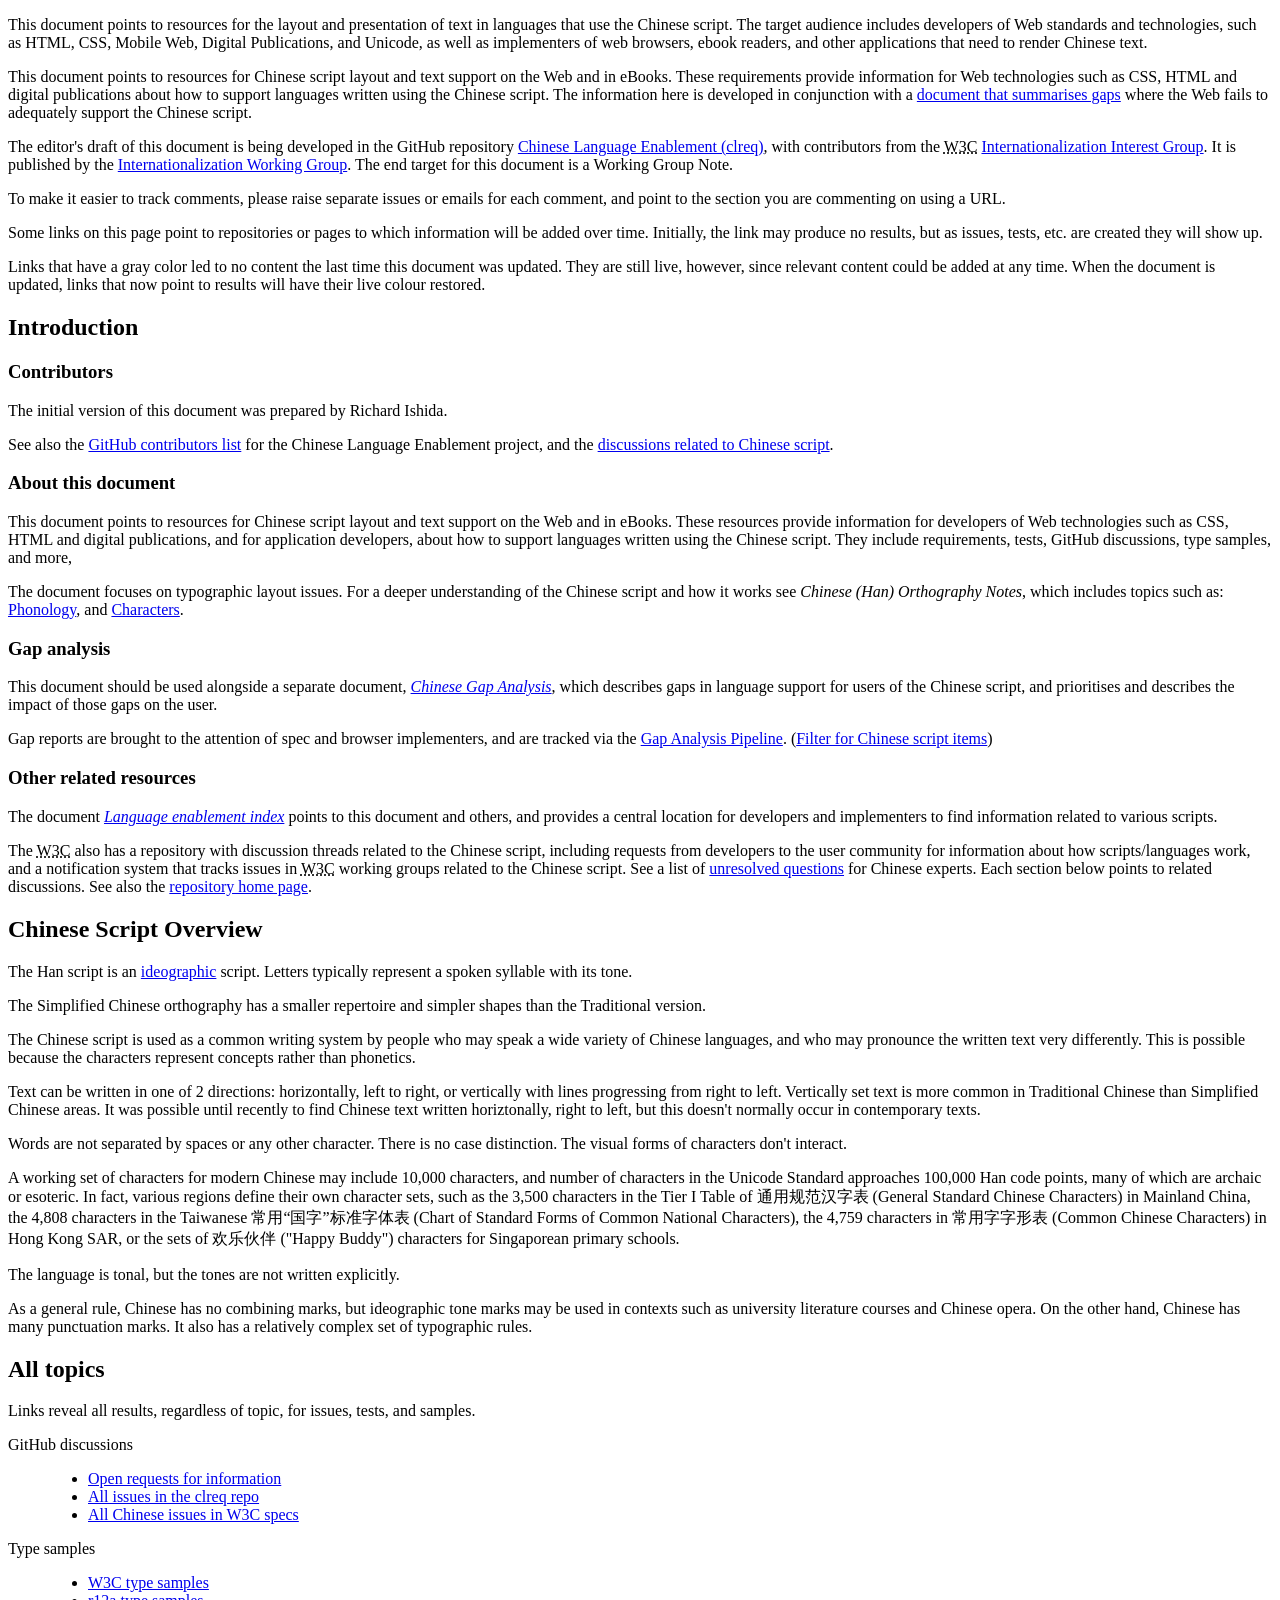
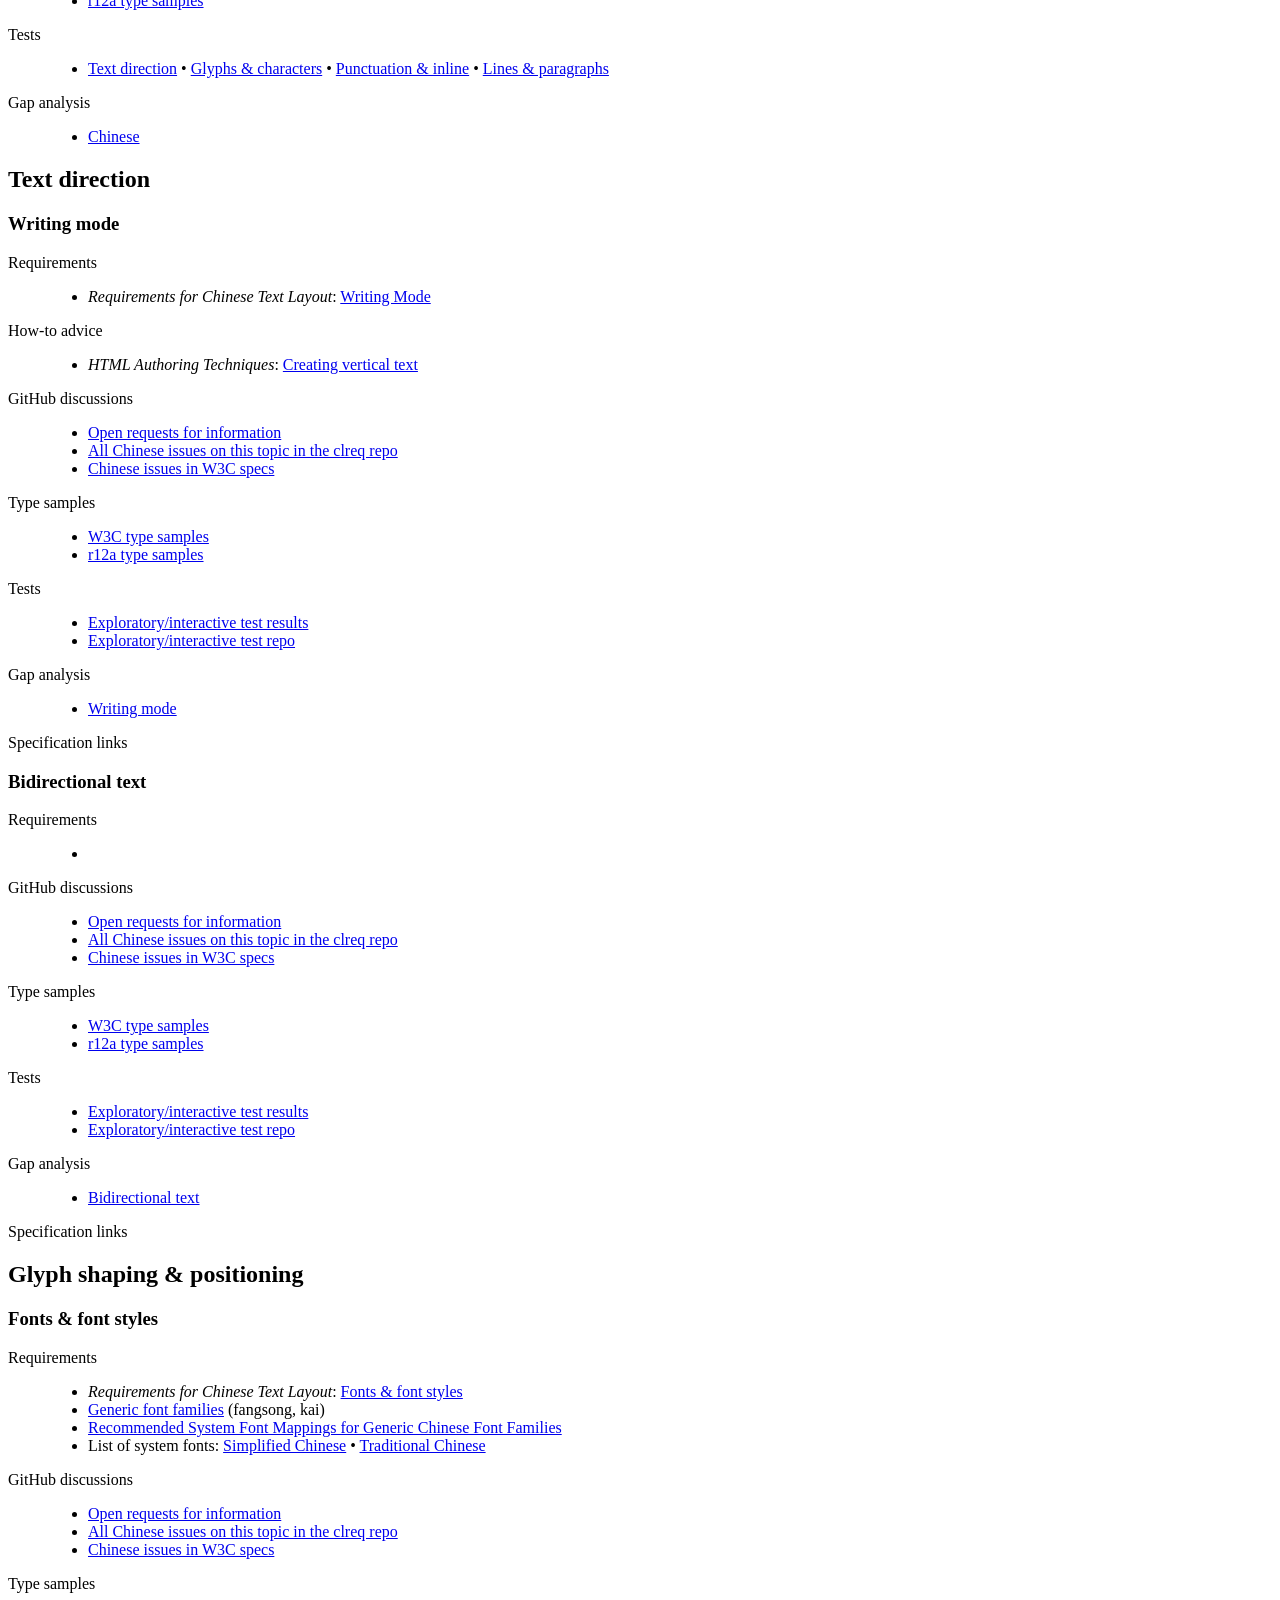
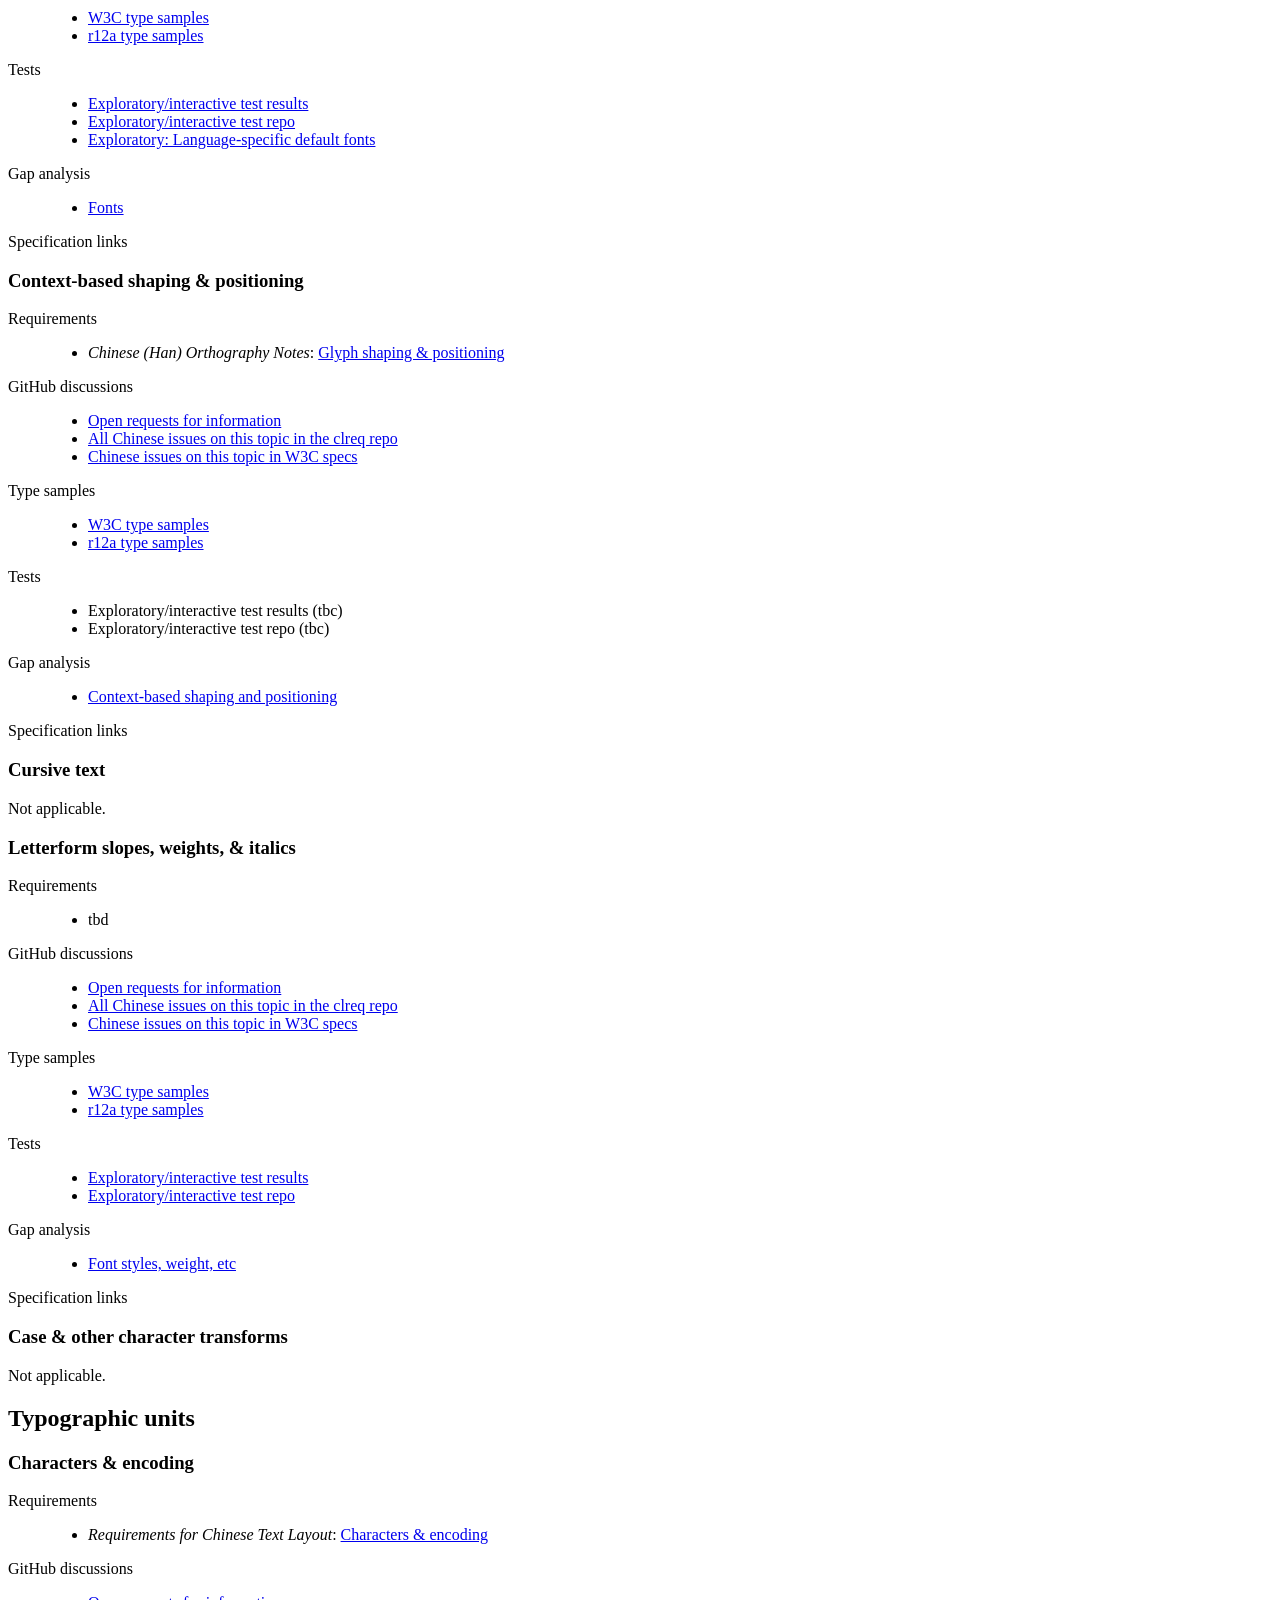
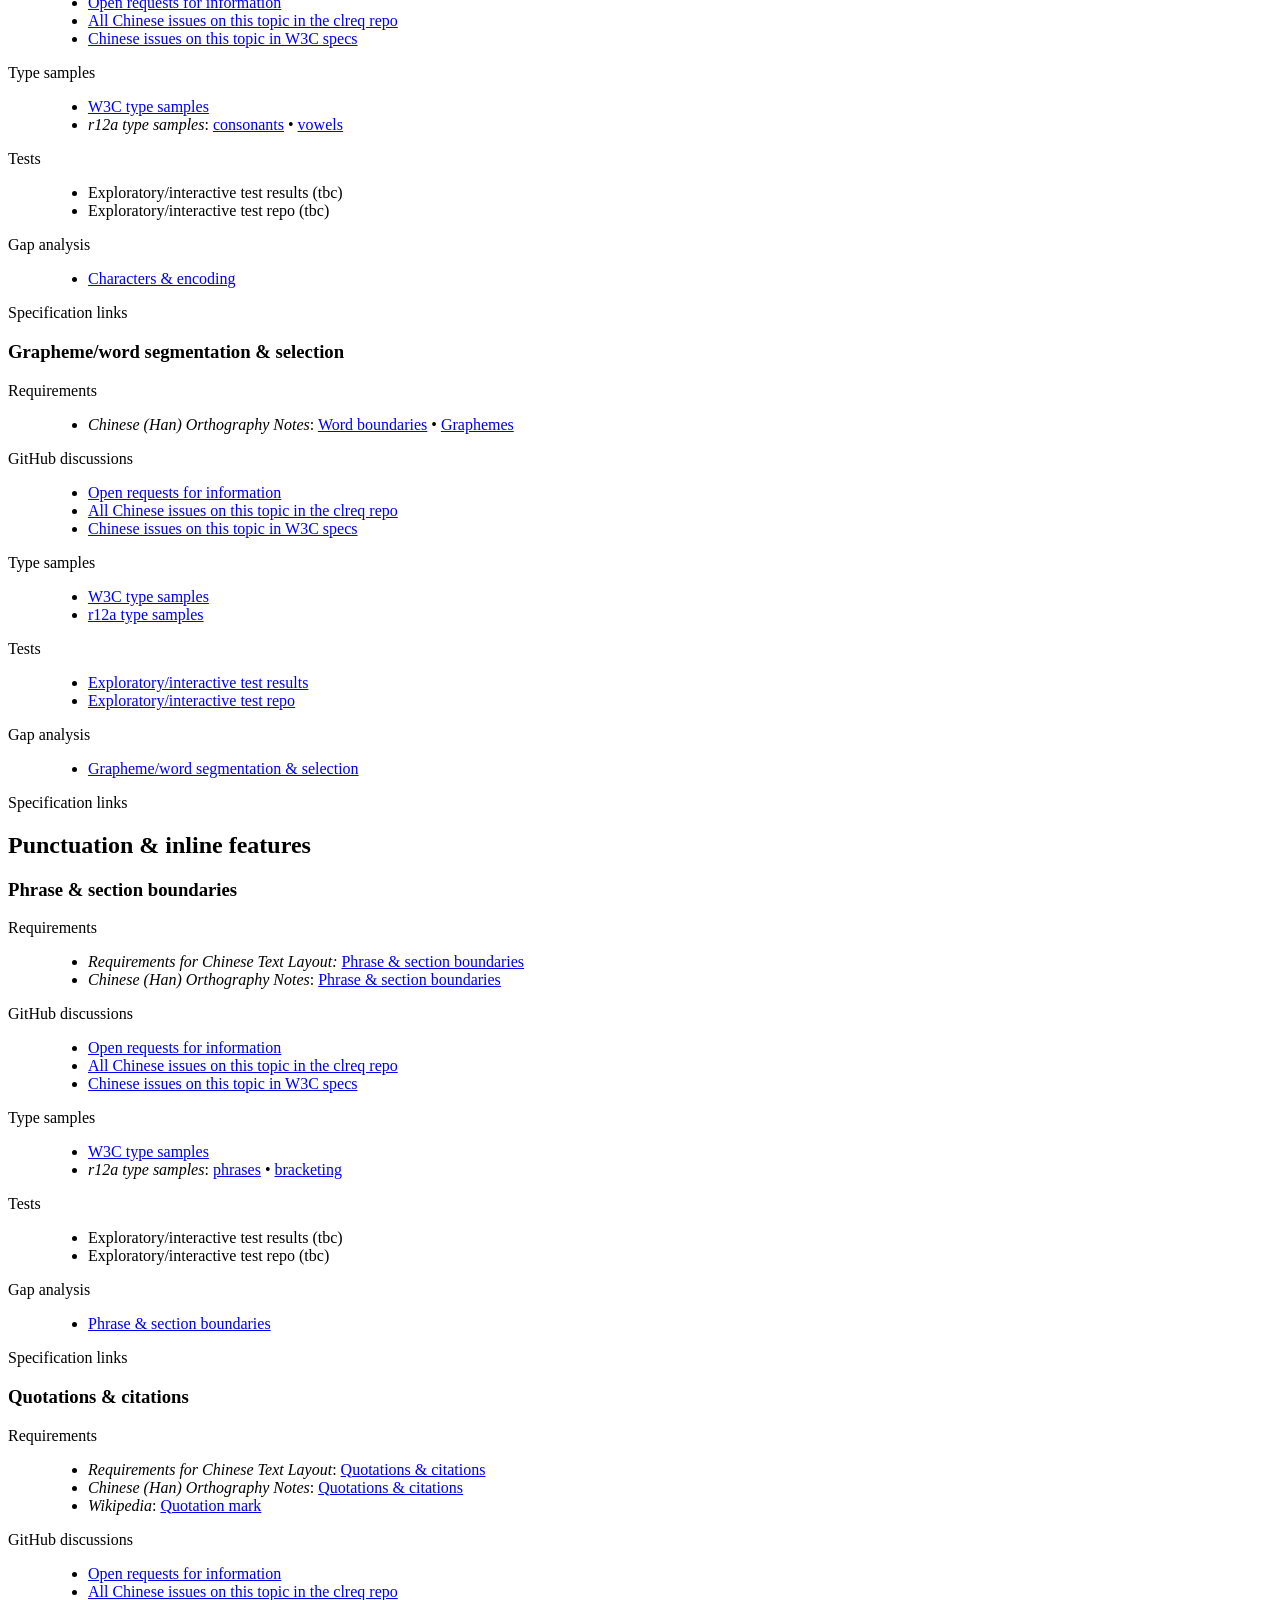
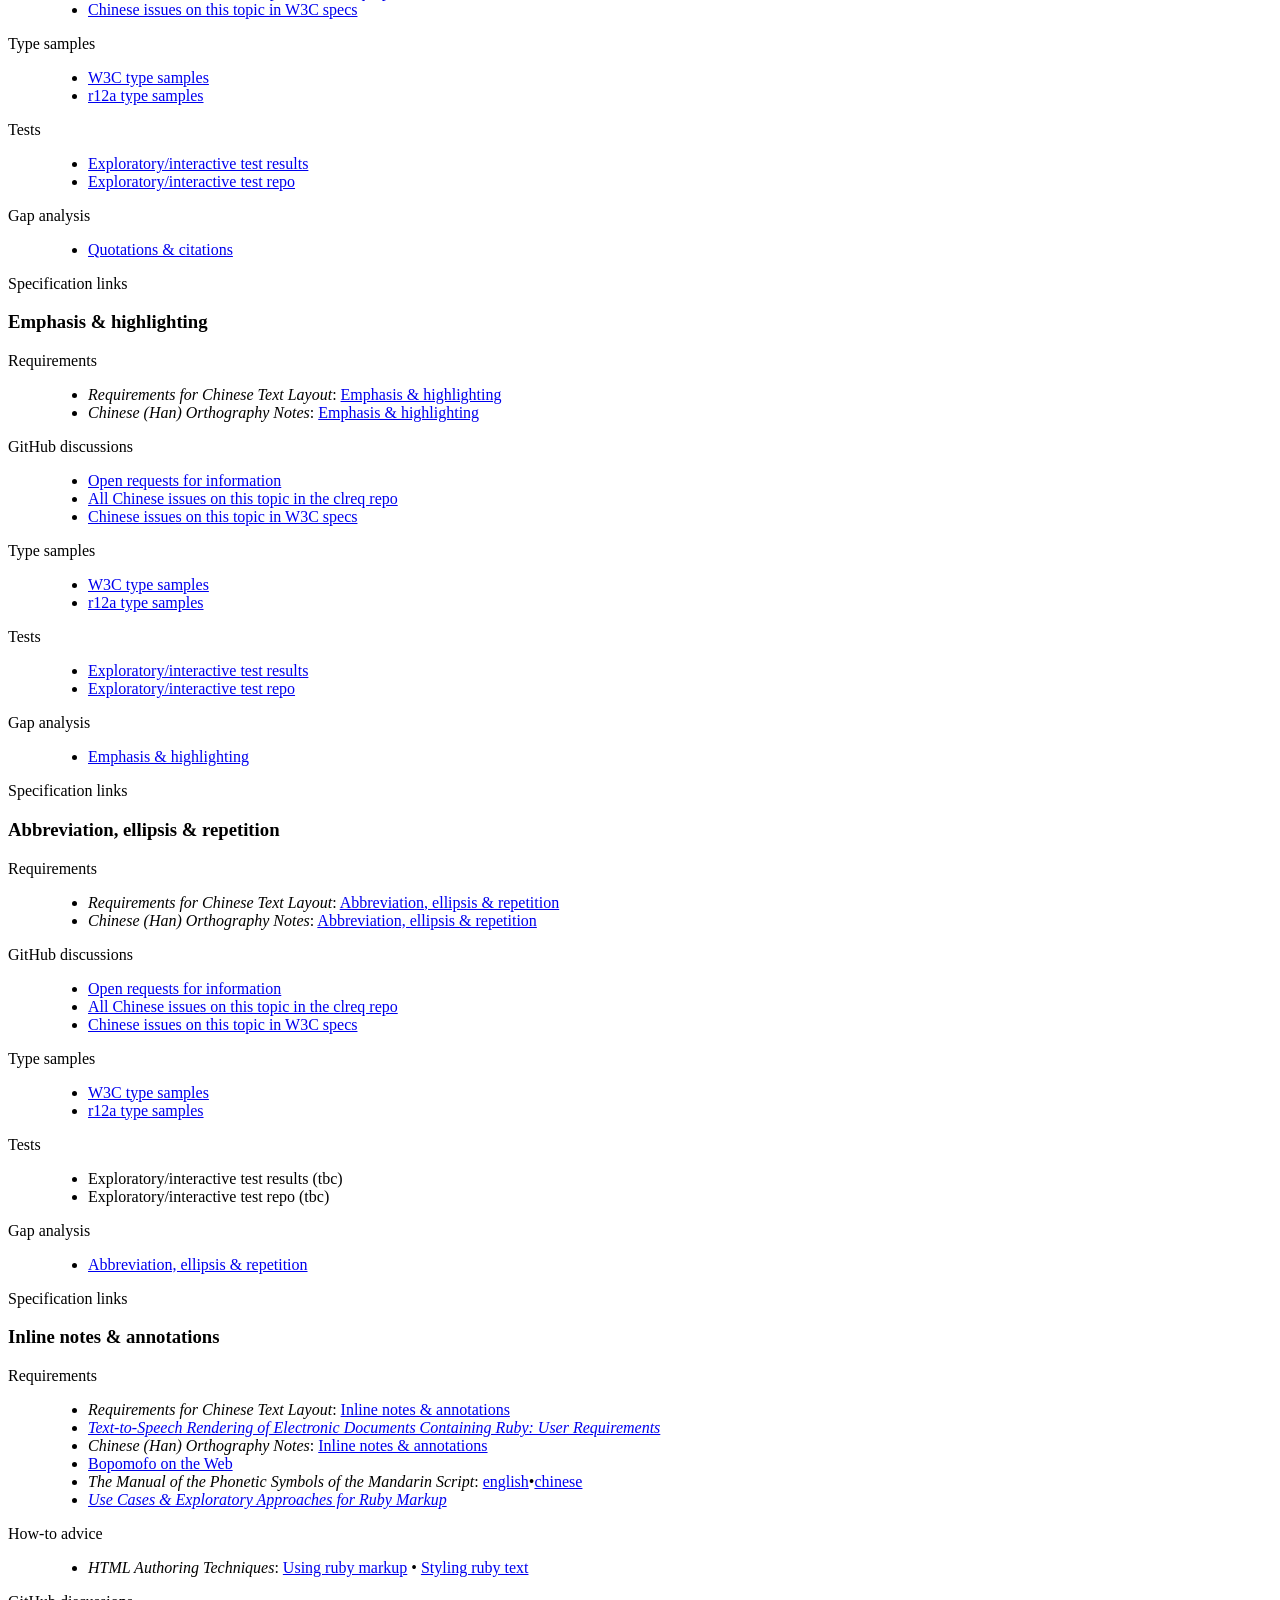
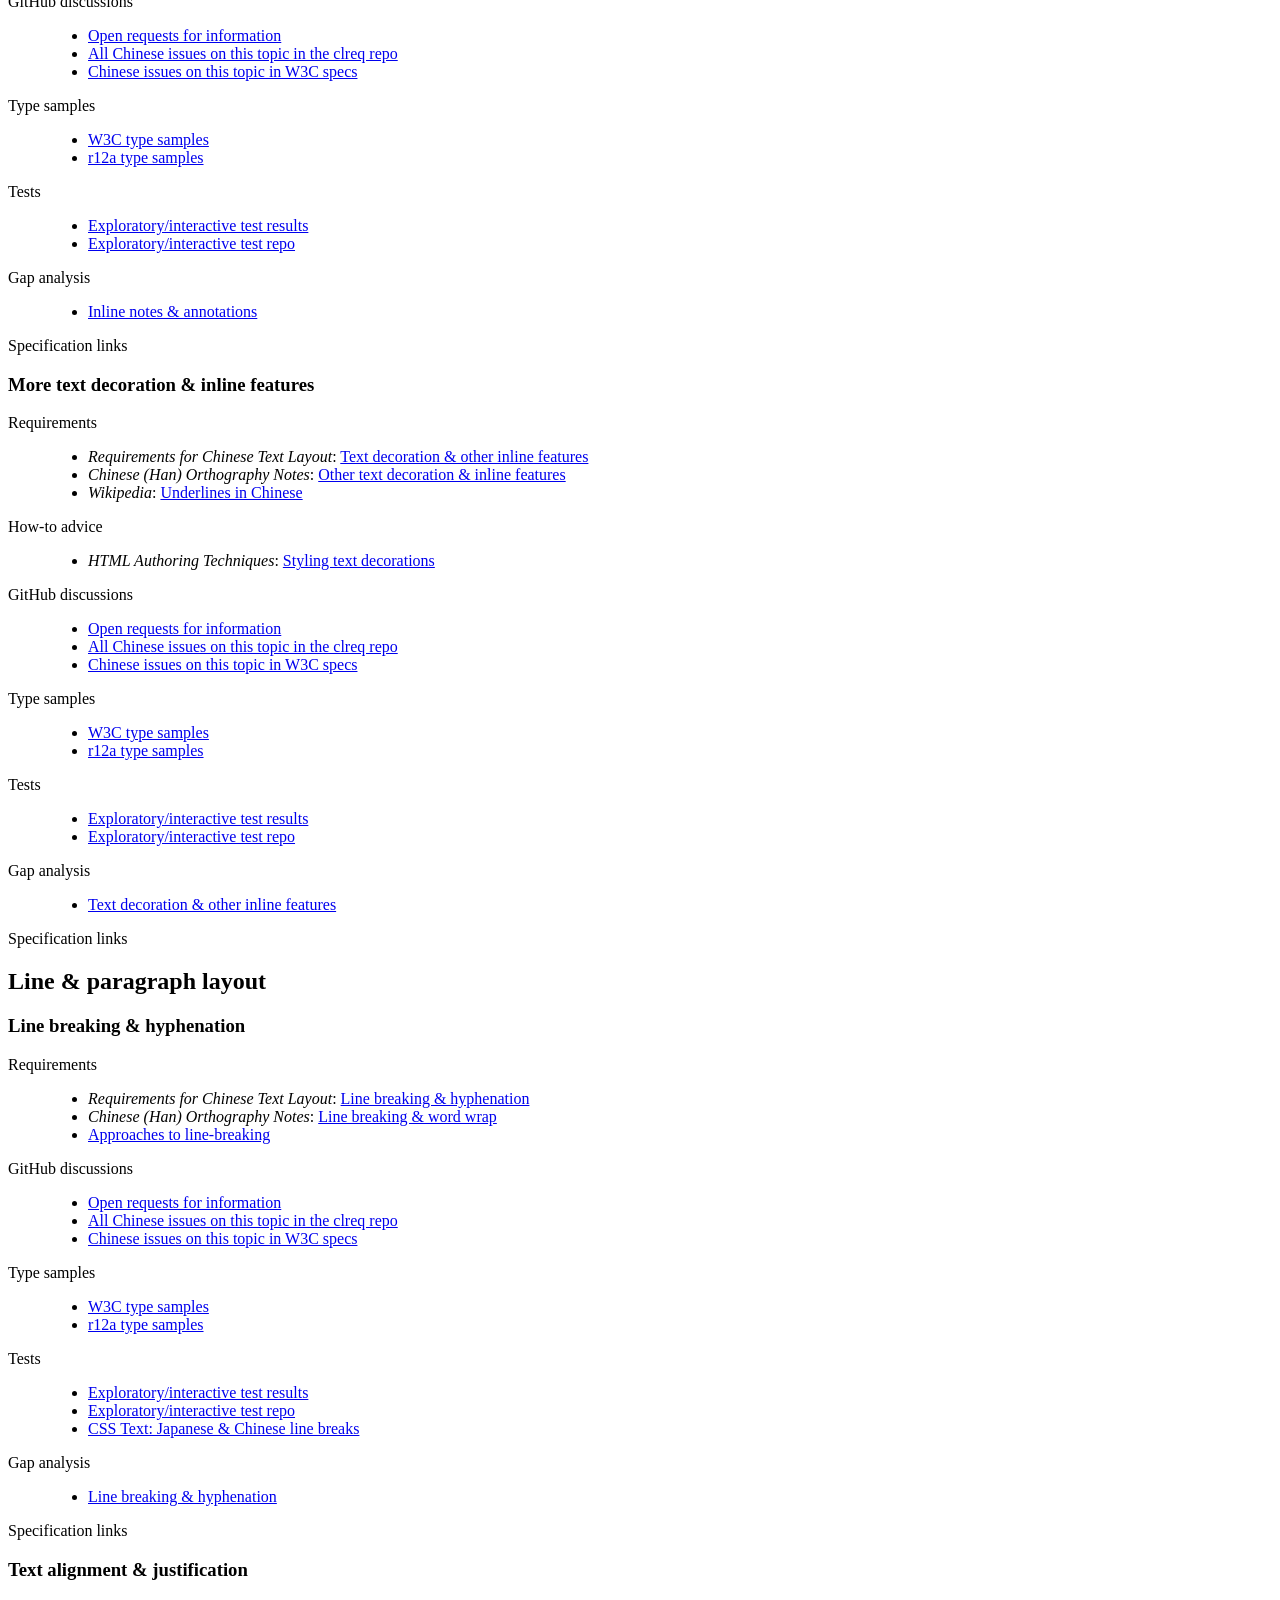
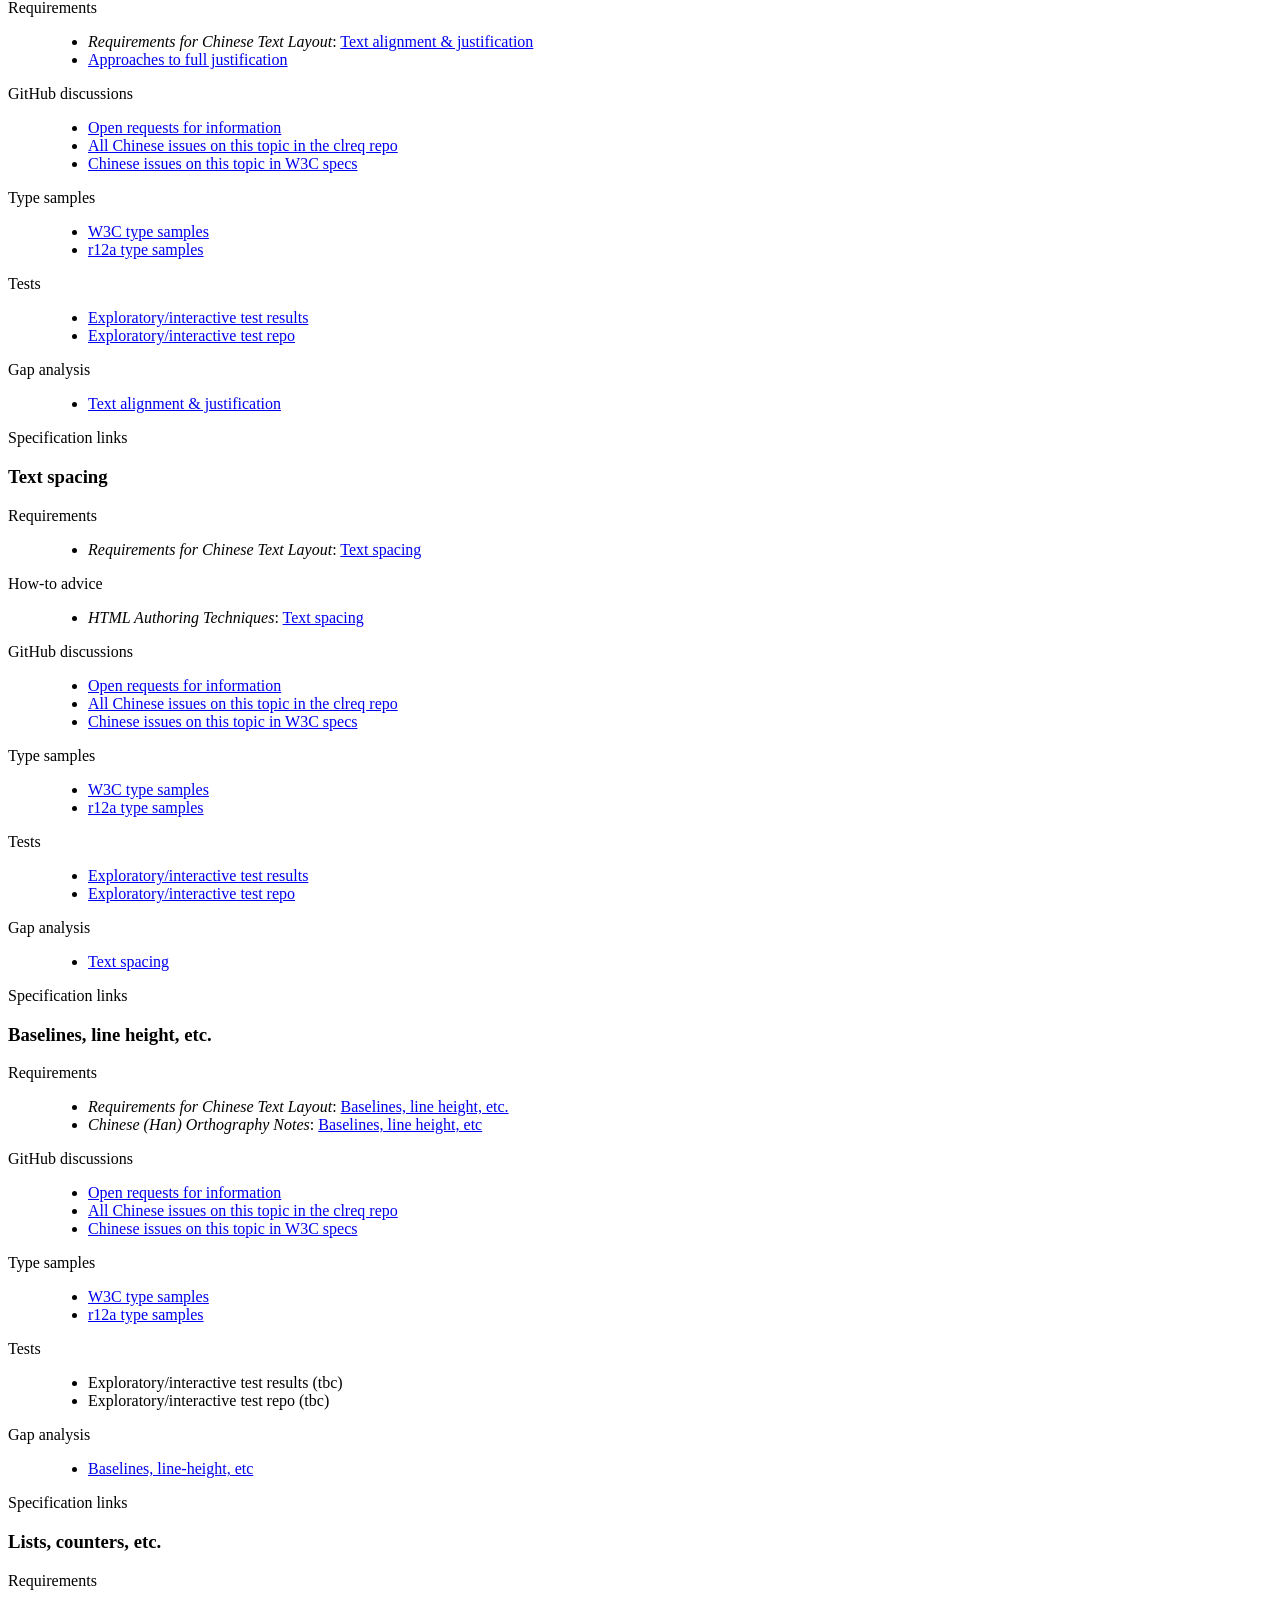
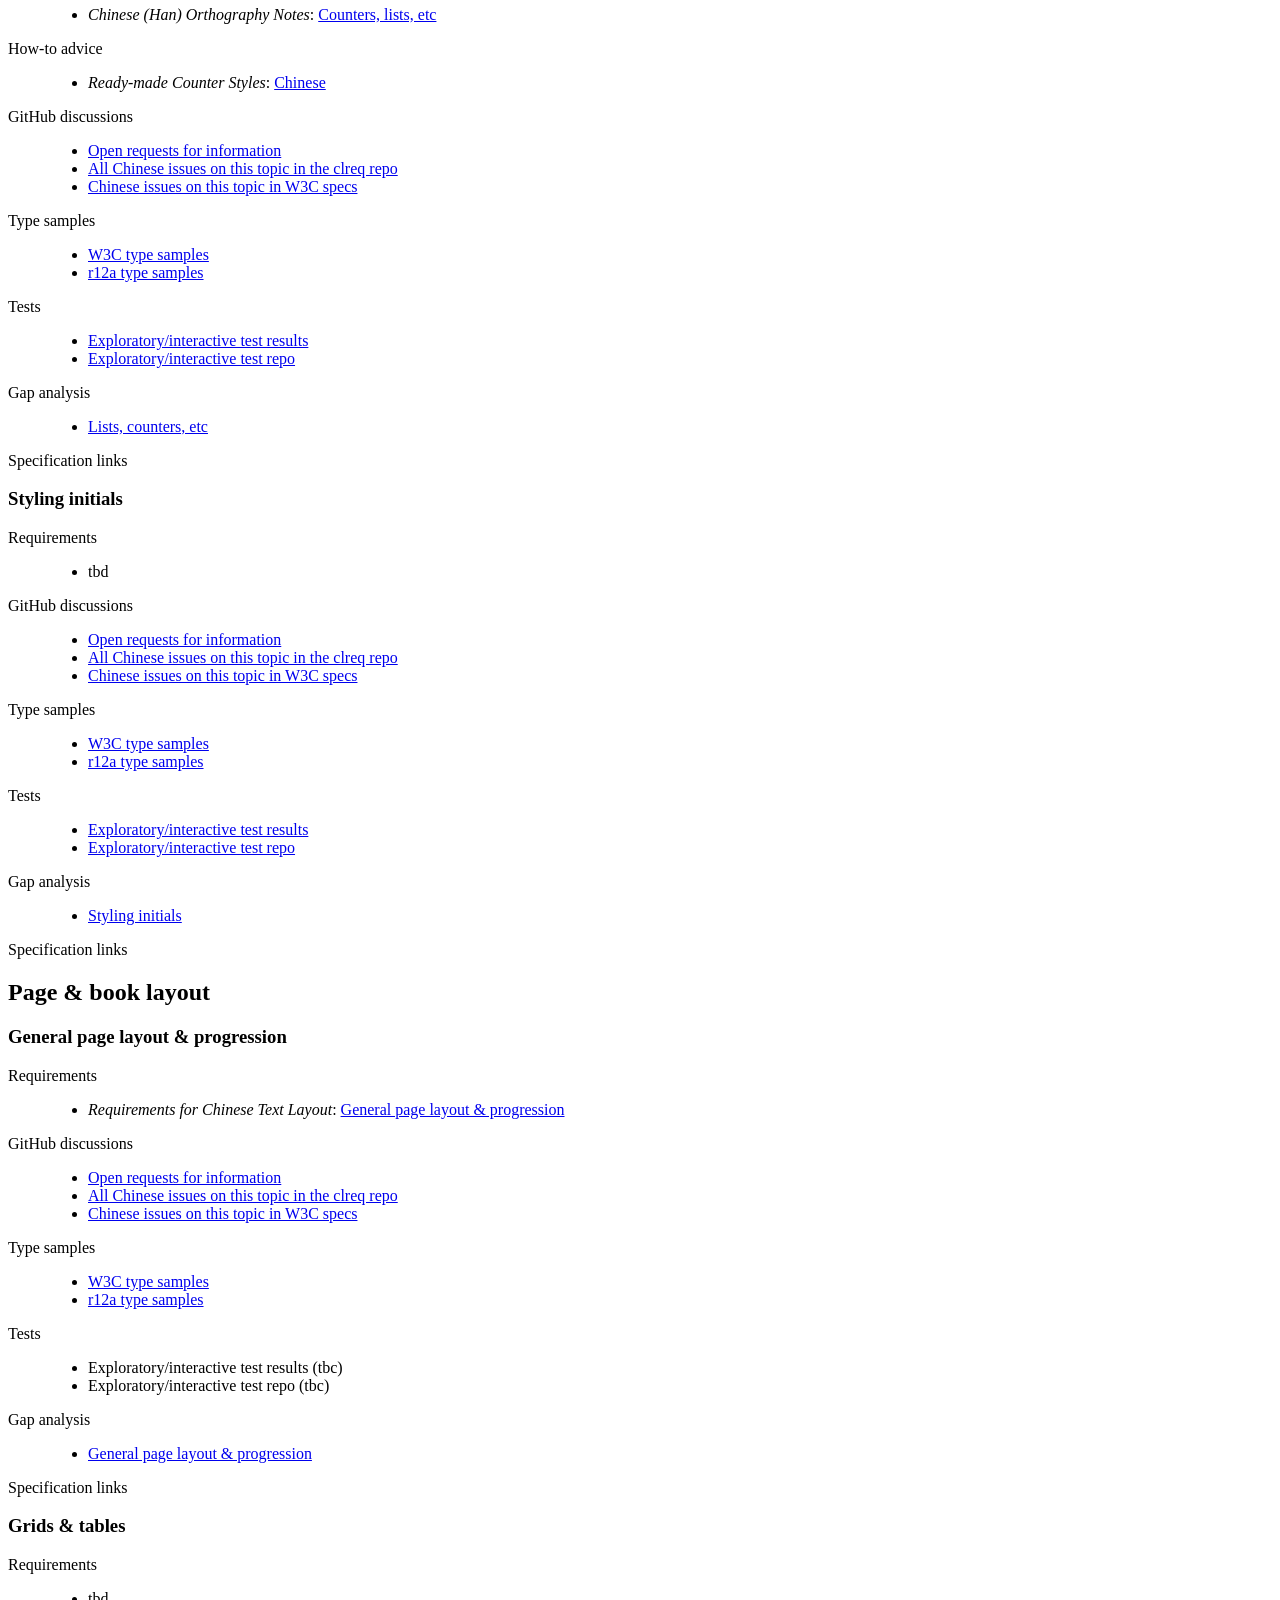
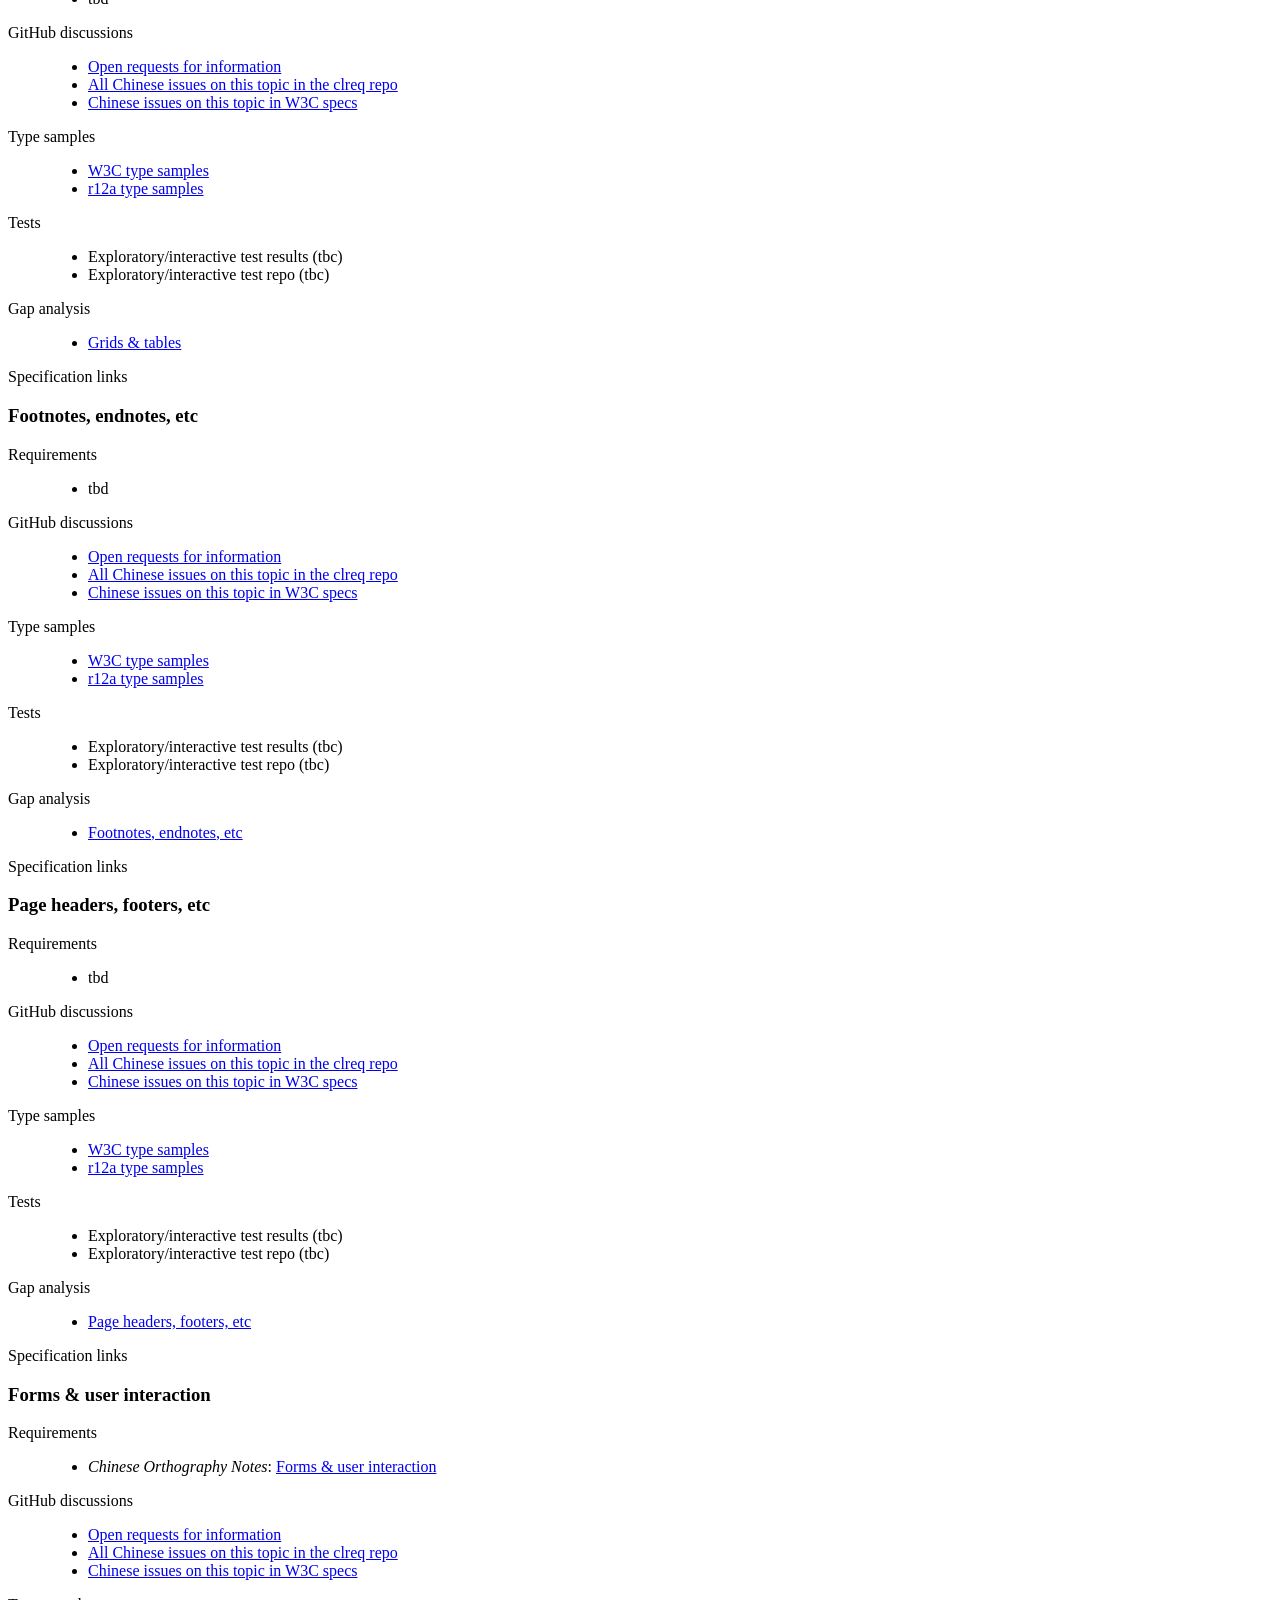
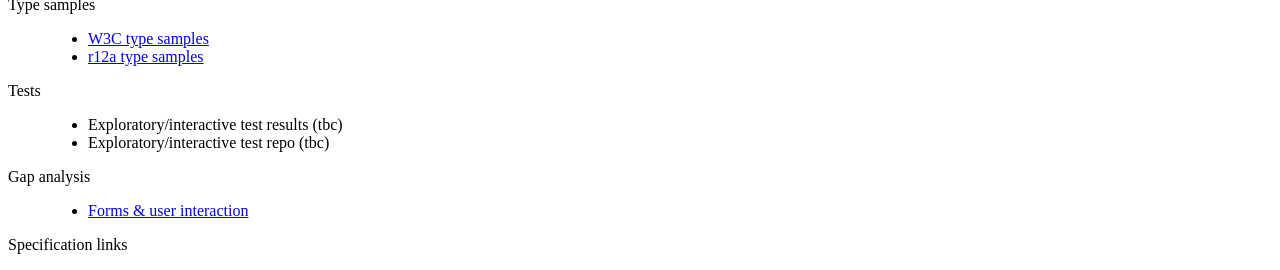
==== commit a0db7615: "Add recommended system font mappings for generic Chinese font families (#773) Fix #769." ====
--- a/resources/index.html
+++ b/resources/index.html
@@ -425,6 +425,8 @@
 
 <li><a target="_blank" href="https://github.com/w3c/i18n-discuss/wiki/Generic-font-families">Generic font families</a> (fangsong, kai)</li>
 
+<li><a target="_blank" href="https://github.com/w3c/clreq/blob/gh-pages/system-font-mappings.md">Recommended System Font Mappings for Generic Chinese Font Families</a></li>
+
 <li>List of system fonts: <a target="_blank" href="https://r12a.github.io/scripts/fontlist/index.html?script=hans">Simplified Chinese</a> • <a target="_blank" href="https://r12a.github.io/scripts/fontlist/index.html?script=hant">Traditional Chinese</a></li>
 </ul>
 </dd>
